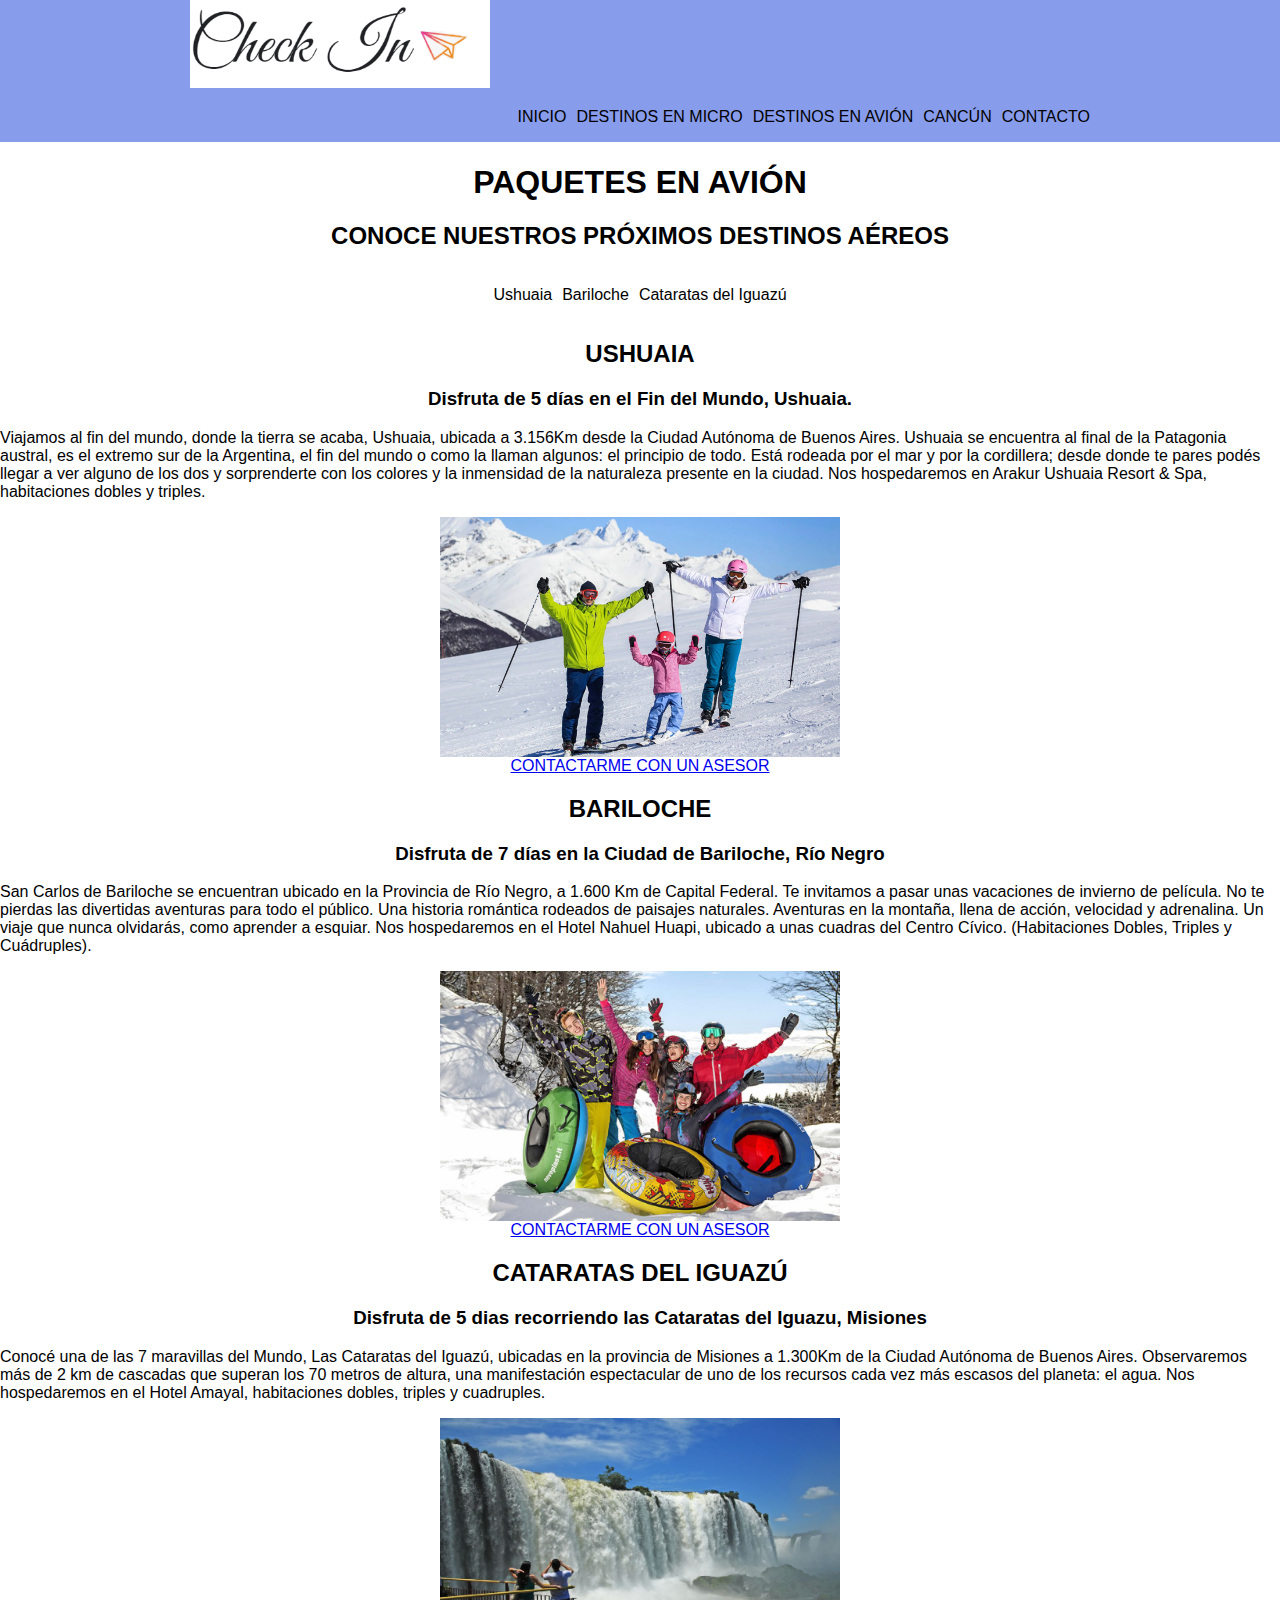
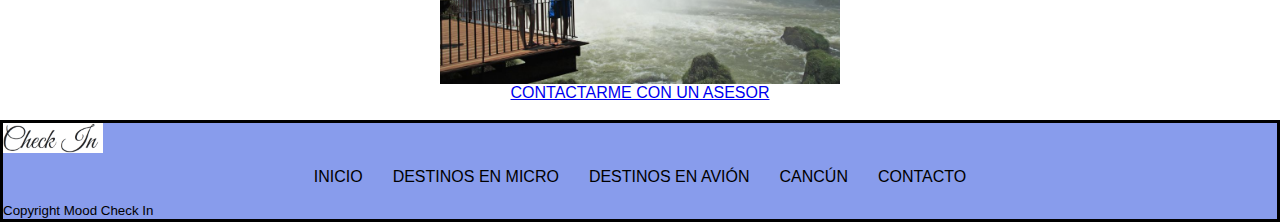
==== pages/aereos.html @ a002fe68 "nueva entrega con scss" ====
<!DOCTYPE html>
<html lang="es">

<head>

	<meta charset="utf-8">
	<meta name="viewport" content="widht=device-widht, initial-scale=1.0">
	<meta name="keywords"content="viajes, avion, micro, paquetes, cancun">
	<meta name="description" content="venta de paquetes para viajes en argentina y cancun">
	<title>MoodCheckIn</title>
				<link rel="stylesheet" href="../estilos/estilos.css">
</head>

<body>
	<nav class="menu_superior">
		<div class="contenedormenu_superior">
			<div class="logo"><img src="../imagenes/logo_avion.png" title="logocheckin" alt="logochekin" width="300px"></div>
			<div class="menu">
				<ul>
					<li><a href="../index.html">INICIO</a></li>
					<li><a href="micros.html">DESTINOS EN MICRO</a></li>
					<li><a href="#">DESTINOS EN AVIÓN</a></li>
					<li><a href="cancun.html">CANCÚN</a></li>
					<li><a href="contacto.html">CONTACTO</a></li>
				</ul>
			</div>
		</div>

	</nav>
	<section>
		<h1>PAQUETES EN AVIÓN</h1>
		<h2>CONOCE NUESTROS PRÓXIMOS DESTINOS AÉREOS</h2>
		<div class="menu2">
			<ul>
				<li><a href="#ushuaia">Ushuaia</a></li>
				<li><a href="#bariloche">Bariloche</a></li>
				<li><a href="#cataratas">Cataratas del Iguazú</a></li>

		</div>
		</ul>
		<div>
			<h2>USHUAIA</h2>
			<h3>Disfruta de 5 días en el Fin del Mundo, Ushuaia.</h3>
			<p>Viajamos al fin del mundo, donde la tierra se acaba,
				Ushuaia, ubicada a 3.156Km desde la Ciudad Autónoma de Buenos Aires.
				Ushuaia se encuentra al final de la Patagonia austral, es el extremo sur de la Argentina, el fin del
				mundo o
				como la llaman algunos: el principio de todo. Está rodeada por el mar y por la cordillera; desde donde
				te
				pares podés llegar a ver alguno de los dos y sorprenderte con los colores y la inmensidad de la
				naturaleza
				presente en la ciudad.
				Nos hospedaremos en Arakur Ushuaia Resort & Spa, habitaciones dobles y triples.
			</p>

			<div class="center"><img src="../imagenes/ushuaia.jpg" alt="ushuaia" title="ushuaia" width="400">
			</div>
			<div class="center"><a href="contacto.html">CONTACTARME CON UN ASESOR</a></div>

		</div>
		<div>
			<h2>BARILOCHE</h2>
			<h3>Disfruta de 7 días en la Ciudad de Bariloche, Río Negro</h3>
			<p>San Carlos de Bariloche se encuentran ubicado en la Provincia de
				Río Negro, a 1.600 Km de Capital Federal.
				Te invitamos a pasar unas vacaciones de invierno de película. No te pierdas las divertidas aventuras
				para
				todo el público.
				Una historia romántica rodeados de paisajes naturales. Aventuras en la montaña, llena de acción,
				velocidad y
				adrenalina. Un viaje que nunca olvidarás, como aprender a esquiar.
				Nos hospedaremos en el Hotel Nahuel Huapi, ubicado a unas cuadras del Centro Cívico. (Habitaciones
				Dobles,
				Triples y Cuádruples).</p>
			<div class="center"><img src="../imagenes/bariloche.jpg" alt="bariloche" title="bariloche" width="400">
			</div>
			<div class="center"><a href="contacto.html">CONTACTARME CON UN ASESOR</a><br></div>

		</div>
		<div>
			<h2>CATARATAS DEL IGUAZÚ</h2>
			<h3> Disfruta de 5 dias recorriendo las Cataratas del Iguazu, Misiones
			</h3>
			<p>Conocé una de las 7 maravillas del Mundo, Las Cataratas del Iguazú,
				ubicadas en la provincia de Misiones a
				1.300Km de la Ciudad Autónoma de Buenos Aires.
				Observaremos más de 2 km de cascadas que superan los 70 metros de altura, una manifestación espectacular
				de
				uno de los recursos cada vez más escasos del planeta: el agua.
				Nos hospedaremos en el Hotel Amayal, habitaciones dobles, triples y cuadruples.</p>
			<div class="center"><img src="../imagenes/cataratas.jpg" alt="cataratas" title="cataratas" width="400">
			</div>
			<div class="center"><a href="contacto.html">CONTACTARME CON UN ASESOR</a></div><br>
		</div>
	</section>
	<footer class="footer">
		<div class="logo_footer"><img src="../imagenes/logo.png" alt="Logo Check In" title="Logo Check In" width="100">
		</div>
		<ul class="menu_inferior">
			<li class="barra"><a href="../index.html">INICIO</a></li>
			<li class="barra"><a href="micros.html">DESTINOS EN MICRO</a></li>
			<li class="barra"><a href="#">DESTINOS EN AVIÓN</a></li>
			<li class="barra"><a href="cancun.html">CANCÚN</a></li>
			<li class="barra"><a href="contacto.html">CONTACTO</a></li>
		</ul>
		<small class="COP">Copyright Mood Check In</small>
	</footer>
</body>

</html>
---- estilos/estilos.css ----
html,
body {
  margin: 0;
  padding: 0;
  font-family: arial;
}

ul {
  list-style: none;
  padding: 0;
}

* {
  box-sizing: border-box;
}

h1 {
  display: flex;
  justify-content: center;
}

h2 {
  display: flex;
  justify-content: center;
}

h3 {
  display: flex;
  justify-content: center;
}

p {
  display: flex;
  justify-content: center;
}

.menu_superior {
  background-color: rgb(136, 156, 236);
}

.contenedormenu_superior {
  width: 900px;
  margin: auto;
  display: flex img;
  display-width: 400%;
}
.contenedormenu_superior .logo {
  width: 300px;
}

.center {
  display: flex;
  justify-content: center;
}

.menu {
  flex: 1;
  display: flex;
  align-items: center;
  justify-content: flex-end;
}
.menu ul {
  display: flex;
  column-gap: 10px;
}
.menu a {
  color: black;
  text-decoration: none;
}

.menu2 {
  flex: 1;
  display: flex;
  align-items: center;
  justify-content: center;
}
.menu2 ul {
  display: flex;
  column-gap: 10px;
}
.menu2 a {
  color: black;
  text-decoration: none;
}

.grid {
  width: 900px;
  margin: auto;
  margin-top: 100px;
  display: grid;
  grid-template-columns: 1 fr;
  grid-template-rows: 200px 200px 200px;
  grid-template-areas: "micros" "aereos" "cancun";
}
.grid > div {
  display: flex;
  align-items: stretch;
  justify-content: center;
}
.grid a {
  color: royalblue;
  font-size: 30px;
  text-decoration: none;
  text-transform: uppercase;
  width: 100%;
  display: flex;
  justify-content: center;
  align-items: center;
  background-repeat: no-repeat;
  background-size: cover;
  background-position: center;
  transition: all 0.4s ease-in-out;
}
.grid a:hover {
  opacity: 0.5;
}

.grid1 {
  grid-area: micros;
}
.grid1 a {
  background-image: url(../imagenes/micro.argentina.png);
}

.grid2 {
  grid-area: aereos;
}
.grid2 a {
  background-image: url(../imagenes/avion.argentina.png);
}

.grid3 {
  grid-area: cancun;
}
.grid3 a {
  background-image: url(../imagenes/avion.cancun.png);
}

.logo_footer {
  display: flex;
  align-items: center;
}

.footer {
  border-style: solid;
  color: black;
  background-color: rgb(136, 156, 236);
}

.barra {
  padding: 15px;
}
.barra a {
  color: black;
  text-decoration: none;
}
.barra:hover {
  color: rgb(240, 237, 237);
}

.menu_inferior {
  display: flex;
  justify-content: center;
  list-style-type: none;
  margin: 0;
  padding: 0;
}

.menu2 a {
  text-decoration: none;
  color: black;
  list-style: none;
}

.fondo {
  background-color: beige;
}

/*# sourceMappingURL=estilos.css.map */
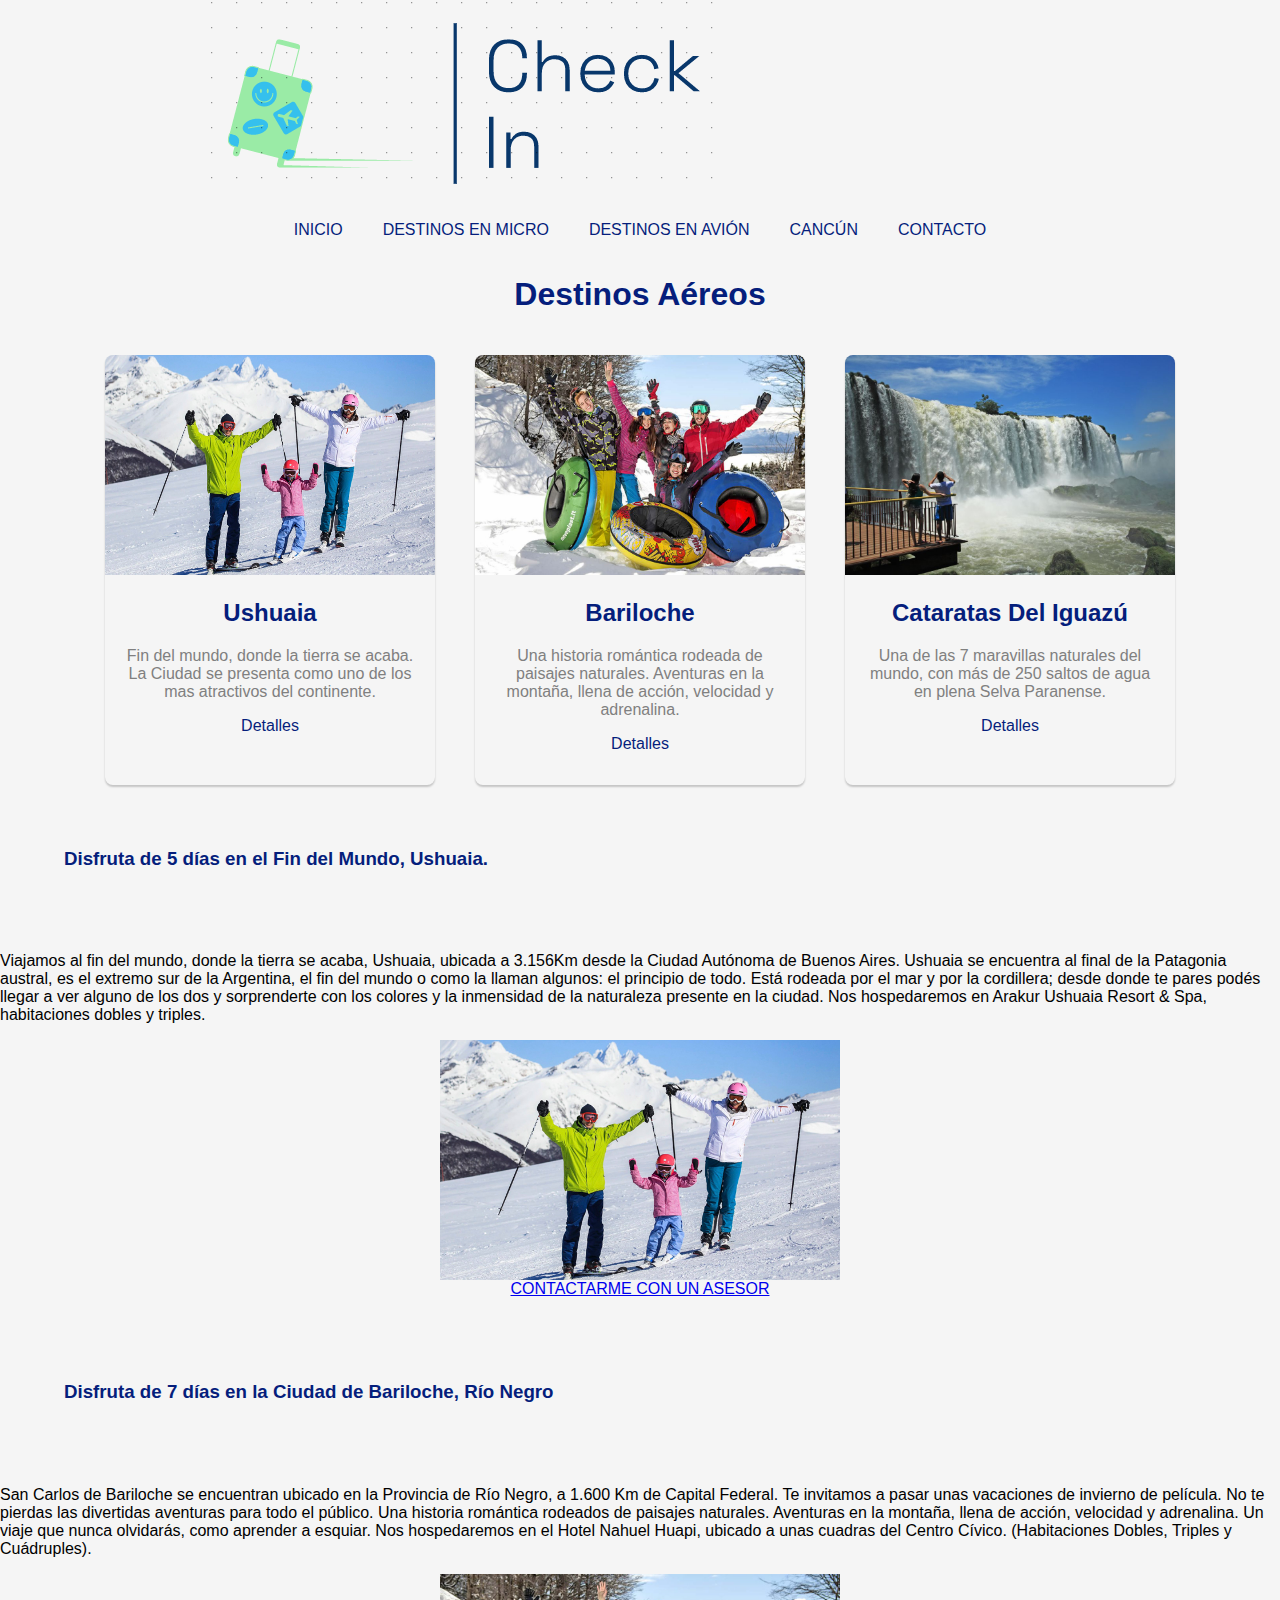
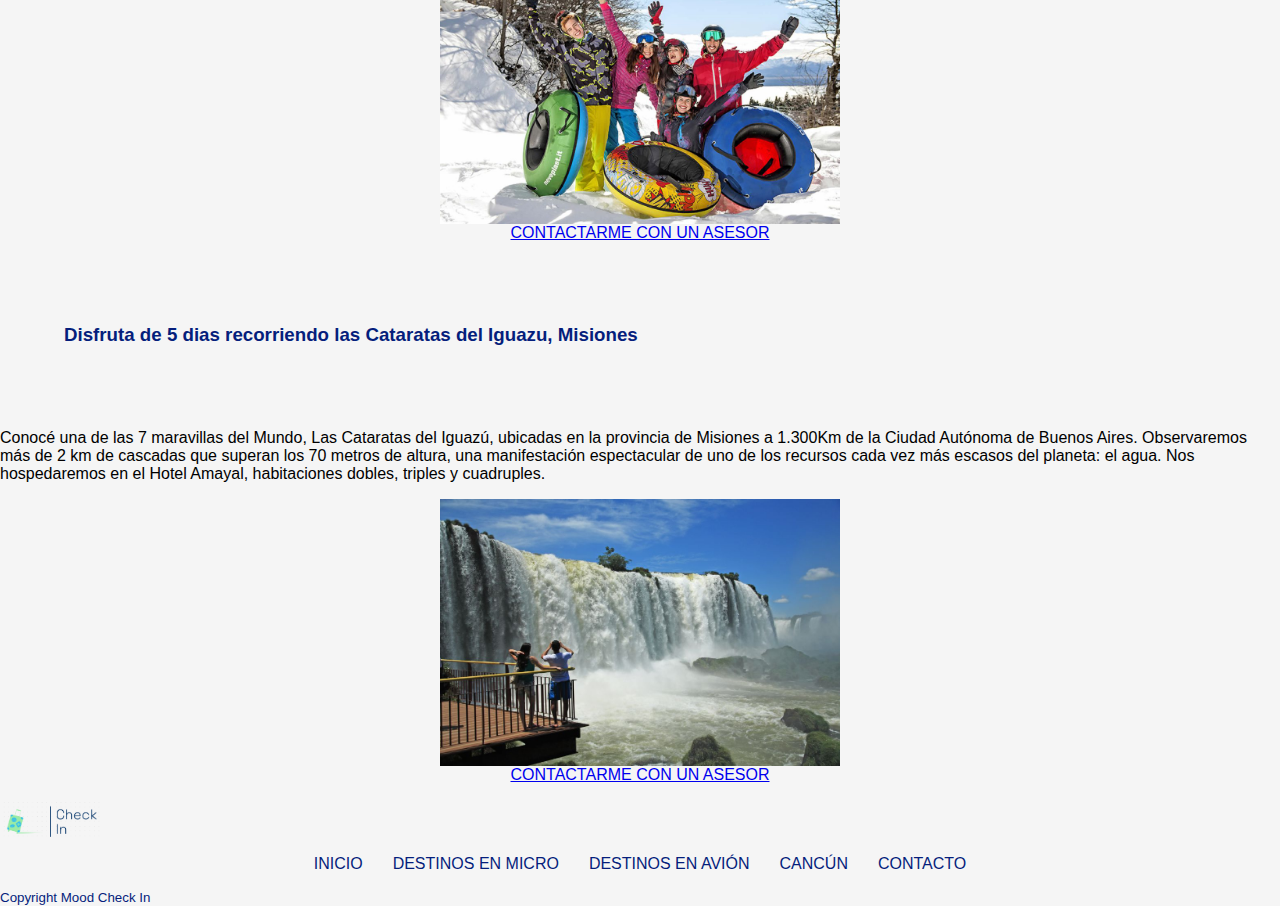
==== commit 653e9e0f: "Se crea tarjetas con los destinos y links para navegar en la pagina" ====
--- a/pages/aereos.html
+++ b/pages/aereos.html
@@ -9,12 +9,14 @@
 	<meta name="description" content="venta de paquetes para viajes en argentina y cancun">
 	<title>MoodCheckIn</title>
 				<link rel="stylesheet" href="../estilos/estilos.css">
+				<link href="https://cdn.jsdelivr.net/npm/bootstrap@5.2.1/dist/css/bootstrap.min.css" rel="stylesheet"
+				integrity="sha384-iYQeCzEYFbKjA/T2uDLTpkwGzCiq6soy8tYaI1GyVh/UjpbCx/TYkiZhlZB6+fzT" crossorigin="anonymous">
 </head>
 
 <body>
 	<nav class="menu_superior">
 		<div class="contenedormenu_superior">
-			<div class="logo"><img src="../imagenes/logo_avion.png" title="logocheckin" alt="logochekin" width="300px"></div>
+			<div class="logo"><img src="../imagenes/logocheckin.png" title="logocheckin" alt="logochekin"></div>
 			<div class="menu">
 				<ul>
 					<li><a href="../index.html">INICIO</a></li>
@@ -28,18 +30,39 @@
 
 	</nav>
 	<section>
-		<h1>PAQUETES EN AVIÓN</h1>
-		<h2>CONOCE NUESTROS PRÓXIMOS DESTINOS AÉREOS</h2>
-		<div class="menu2">
-			<ul>
-				<li><a href="#ushuaia">Ushuaia</a></li>
-				<li><a href="#bariloche">Bariloche</a></li>
-				<li><a href="#cataratas">Cataratas del Iguazú</a></li>
+		<h1>Destinos Aéreos</h1>
+		<div class="containercard">
+			<div class="card">
+				<img src="../imagenes/ushuaia.jpg">
+				<h2>Ushuaia</h2>
+				<p>Fin del mundo, donde la tierra se acaba. La Ciudad se presenta como uno de los mas atractivos del continente.
+				</p>
 
+				<a href="#detalle-ushuaia">Detalles</a>
+			</div>
+			<div class="card">
+				<img src="../imagenes/bariloche.jpg">
+				<h2>Bariloche</h2>
+				<p>Una historia romántica rodeada de paisajes naturales. Aventuras en la montaña, llena de acción, velocidad y adrenalina.
+				</p>
+
+				<a href="#detalle-bariloche">Detalles</a>
+			</div>
+			<div class="card">
+				<img src="../imagenes/cataratas.jpg">
+				<h2>Cataratas Del Iguazú</h2>
+				<p>Una de las 7 maravillas naturales del mundo, con más de 250 saltos de agua en plena Selva Paranense.
+				</p>
+
+				<a href="#detalle-cataratas">Detalles</a>
+			</div>
 		</div>
-		</ul>
+
+	</section>
+	<section>
+
+		<a name="detalle-ushuaia"></a>
 		<div>
-			<h2>USHUAIA</h2>
 			<h3>Disfruta de 5 días en el Fin del Mundo, Ushuaia.</h3>
 			<p>Viajamos al fin del mundo, donde la tierra se acaba,
 				Ushuaia, ubicada a 3.156Km desde la Ciudad Autónoma de Buenos Aires.
@@ -59,7 +82,7 @@
 
 		</div>
 		<div>
-			<h2>BARILOCHE</h2>
+			<a name="detalle-bariloche"></a>
 			<h3>Disfruta de 7 días en la Ciudad de Bariloche, Río Negro</h3>
 			<p>San Carlos de Bariloche se encuentran ubicado en la Provincia de
 				Río Negro, a 1.600 Km de Capital Federal.
@@ -78,7 +101,7 @@
 
 		</div>
 		<div>
-			<h2>CATARATAS DEL IGUAZÚ</h2>
+			<a name="detalle-cataratas"></a>
 			<h3> Disfruta de 5 dias recorriendo las Cataratas del Iguazu, Misiones
 			</h3>
 			<p>Conocé una de las 7 maravillas del Mundo, Las Cataratas del Iguazú,
@@ -94,7 +117,7 @@
 		</div>
 	</section>
 	<footer class="footer">
-		<div class="logo_footer"><img src="../imagenes/logo.png" alt="Logo Check In" title="Logo Check In" width="100">
+		<div class="logo_footer"><img src="../imagenes/logocheckin.png" alt="Logo Check In" title="Logo Check In" width="100">
 		</div>
 		<ul class="menu_inferior">
 			<li class="barra"><a href="../index.html">INICIO</a></li>
@@ -105,6 +128,10 @@
 		</ul>
 		<small class="COP">Copyright Mood Check In</small>
 	</footer>
+		<!-- JavaScript Bundle with Popper -->
+		<script src="https://cdn.jsdelivr.net/npm/bootstrap@5.2.1/dist/js/bootstrap.bundle.min.js"
+		integrity="sha384-u1OknCvxWvY5kfmNBILK2hRnQC3Pr17a+RTT6rIHI7NnikvbZlHgTPOOmMi466C8"
+		crossorigin="anonymous"></script>
 </body>
 
 </html>--- a/estilos/estilos.css
+++ b/estilos/estilos.css
@@ -3,85 +3,72 @@
   margin: 0;
   padding: 0;
   font-family: arial;
-}
+  background-color: #F5F5F5; }
 
 ul {
   list-style: none;
-  padding: 0;
-}
+  padding: 0; }
 
 * {
-  box-sizing: border-box;
-}
+  box-sizing: border-box; }
 
 h1 {
   display: flex;
   justify-content: center;
-}
+  color: #051E7C; }
 
 h2 {
   display: flex;
   justify-content: center;
-}
+  color: #051E7C; }
 
 h3 {
   display: flex;
-  justify-content: center;
-}
+  padding: 5%;
+  color: #051E7C; }
 
 p {
   display: flex;
-  justify-content: center;
-}
+  justify-content: center; }
 
 .menu_superior {
-  background-color: rgb(136, 156, 236);
-}
+  background-color: #F5F5F5; }
 
 .contenedormenu_superior {
   width: 900px;
   margin: auto;
   display: flex img;
-  display-width: 400%;
-}
-.contenedormenu_superior .logo {
-  width: 300px;
-}
+    display-width: 400%; }
+  .contenedormenu_superior .logo {
+    width: 300px; }
 
 .center {
   display: flex;
   justify-content: center;
-}
+  text-decoration: none; }
 
 .menu {
   flex: 1;
   display: flex;
-  align-items: center;
-  justify-content: flex-end;
-}
-.menu ul {
-  display: flex;
-  column-gap: 10px;
-}
-.menu a {
-  color: black;
-  text-decoration: none;
-}
+  justify-content: center; }
+  .menu ul {
+    display: flex;
+    column-gap: 40px; }
+  .menu a {
+    color: #051E7C;
+    text-decoration: none; }
 
 .menu2 {
   flex: 1;
   display: flex;
   align-items: center;
-  justify-content: center;
-}
-.menu2 ul {
-  display: flex;
-  column-gap: 10px;
-}
-.menu2 a {
-  color: black;
-  text-decoration: none;
-}
+  justify-content: center; }
+  .menu2 ul {
+    display: flex;
+    column-gap: 10px; }
+  .menu2 a {
+    color: #051E7C;
+    text-decoration: none; }
 
 .grid {
   width: 900px;
@@ -90,90 +77,120 @@
   display: grid;
   grid-template-columns: 1 fr;
   grid-template-rows: 200px 200px 200px;
-  grid-template-areas: "micros" "aereos" "cancun";
-}
-.grid > div {
-  display: flex;
-  align-items: stretch;
-  justify-content: center;
-}
-.grid a {
-  color: royalblue;
-  font-size: 30px;
-  text-decoration: none;
-  text-transform: uppercase;
-  width: 100%;
-  display: flex;
-  justify-content: center;
-  align-items: center;
-  background-repeat: no-repeat;
-  background-size: cover;
-  background-position: center;
-  transition: all 0.4s ease-in-out;
-}
-.grid a:hover {
-  opacity: 0.5;
-}
+  grid-template-areas: 'micros'+ 'aereos'+ 'cancun'; }
+  .grid > div {
+    display: flex;
+    align-items: stretch;
+    justify-content: center; }
+  .grid a {
+    color: #080361;
+    font-size: 30px;
+    text-decoration: none;
+    text-transform: uppercase;
+    width: 100%;
+    display: flex;
+    justify-content: center;
+    align-items: center;
+    background-repeat: no-repeat;
+    background-size: cover;
+    background-position: center;
+    transition: all 0.4s ease-in-out; }
+    .grid a:hover {
+      opacity: 0.5; }
 
 .grid1 {
-  grid-area: micros;
-}
-.grid1 a {
-  background-image: url(../imagenes/micro.argentina.png);
-}
+  grid-area: micros; }
+  .grid1 a {
+    background-image: url(../imagenes/micro.argentina.png); }
 
 .grid2 {
-  grid-area: aereos;
-}
-.grid2 a {
-  background-image: url(../imagenes/avion.argentina.png);
-}
+  grid-area: aereos; }
+  .grid2 a {
+    background-image: url(../imagenes/avion.argentina.png); }
 
 .grid3 {
-  grid-area: cancun;
-}
-.grid3 a {
-  background-image: url(../imagenes/avion.cancun.png);
-}
+  grid-area: cancun; }
+  .grid3 a {
+    background-image: url(../imagenes/avion.cancun.png); }
 
 .logo_footer {
   display: flex;
-  align-items: center;
-}
+  align-items: center; }
 
 .footer {
-  border-style: solid;
-  color: black;
-  background-color: rgb(136, 156, 236);
-}
+  color: #051E7C;
+  background-color: #f5f5f5; }
 
 .barra {
-  padding: 15px;
-}
-.barra a {
-  color: black;
-  text-decoration: none;
-}
-.barra:hover {
-  color: rgb(240, 237, 237);
-}
+  padding: 15px; }
+  .barra a {
+    color: #051E7C;
+    text-decoration: none; }
+  .barra:hover {
+    color: #f0eded; }
 
 .menu_inferior {
   display: flex;
   justify-content: center;
   list-style-type: none;
   margin: 0;
-  padding: 0;
-}
+  padding: 0; }
 
 .menu2 a {
   text-decoration: none;
-  color: black;
-  list-style: none;
-}
+  color: #051E7C;
+  list-style: none; }
 
 .fondo {
-  background-color: beige;
-}
+  background-color: #F5F5F5; }
 
-/*# sourceMappingURL=estilos.css.map */
+.containercard {
+  width: 100%;
+  max-width: 1200px;
+  height: 430px;
+  display: flex;
+  flex-wrap: wrap;
+  justify-content: center;
+  margin: auto; }
+  .containercard .card {
+    width: 330px;
+    height: 430px;
+    border-radius: 8px;
+    box-shadow: 0 2px 2px rgba(0, 0, 0, 0.2);
+    overflow: hidden;
+    margin: 20px;
+    text-align: center;
+    transition: all 0.25s; }
+    .containercard .card:hover {
+      transform: translateY(-15px);
+      box-shadow: 0 12px 16px rgba(0, 0, 0, 0.2); }
+    .containercard .card img {
+      width: 330px;
+      height: 220px; }
+    .containercard .card h2 {
+      font-weight: 600; }
+    .containercard .card p {
+      padding: 0 1rem;
+      font-size: 16px;
+      font-weight: 300;
+      color: gray; }
+    .containercard .card a {
+      font-weight: 500;
+      text-decoration: none;
+      color: #051E7C; }
+
+.contenedor-cancun {
+  display: flex;
+  align-items: center;
+  justify-content: center;
+  column-gap: 20px;
+  margin-top: 20px;
+  padding: 15px;
+  flex-wrap: nowrap; }
+  .contenedor-cancun img {
+    width: 400px; }
+
+.dropdown {
+  padding: 15px; }
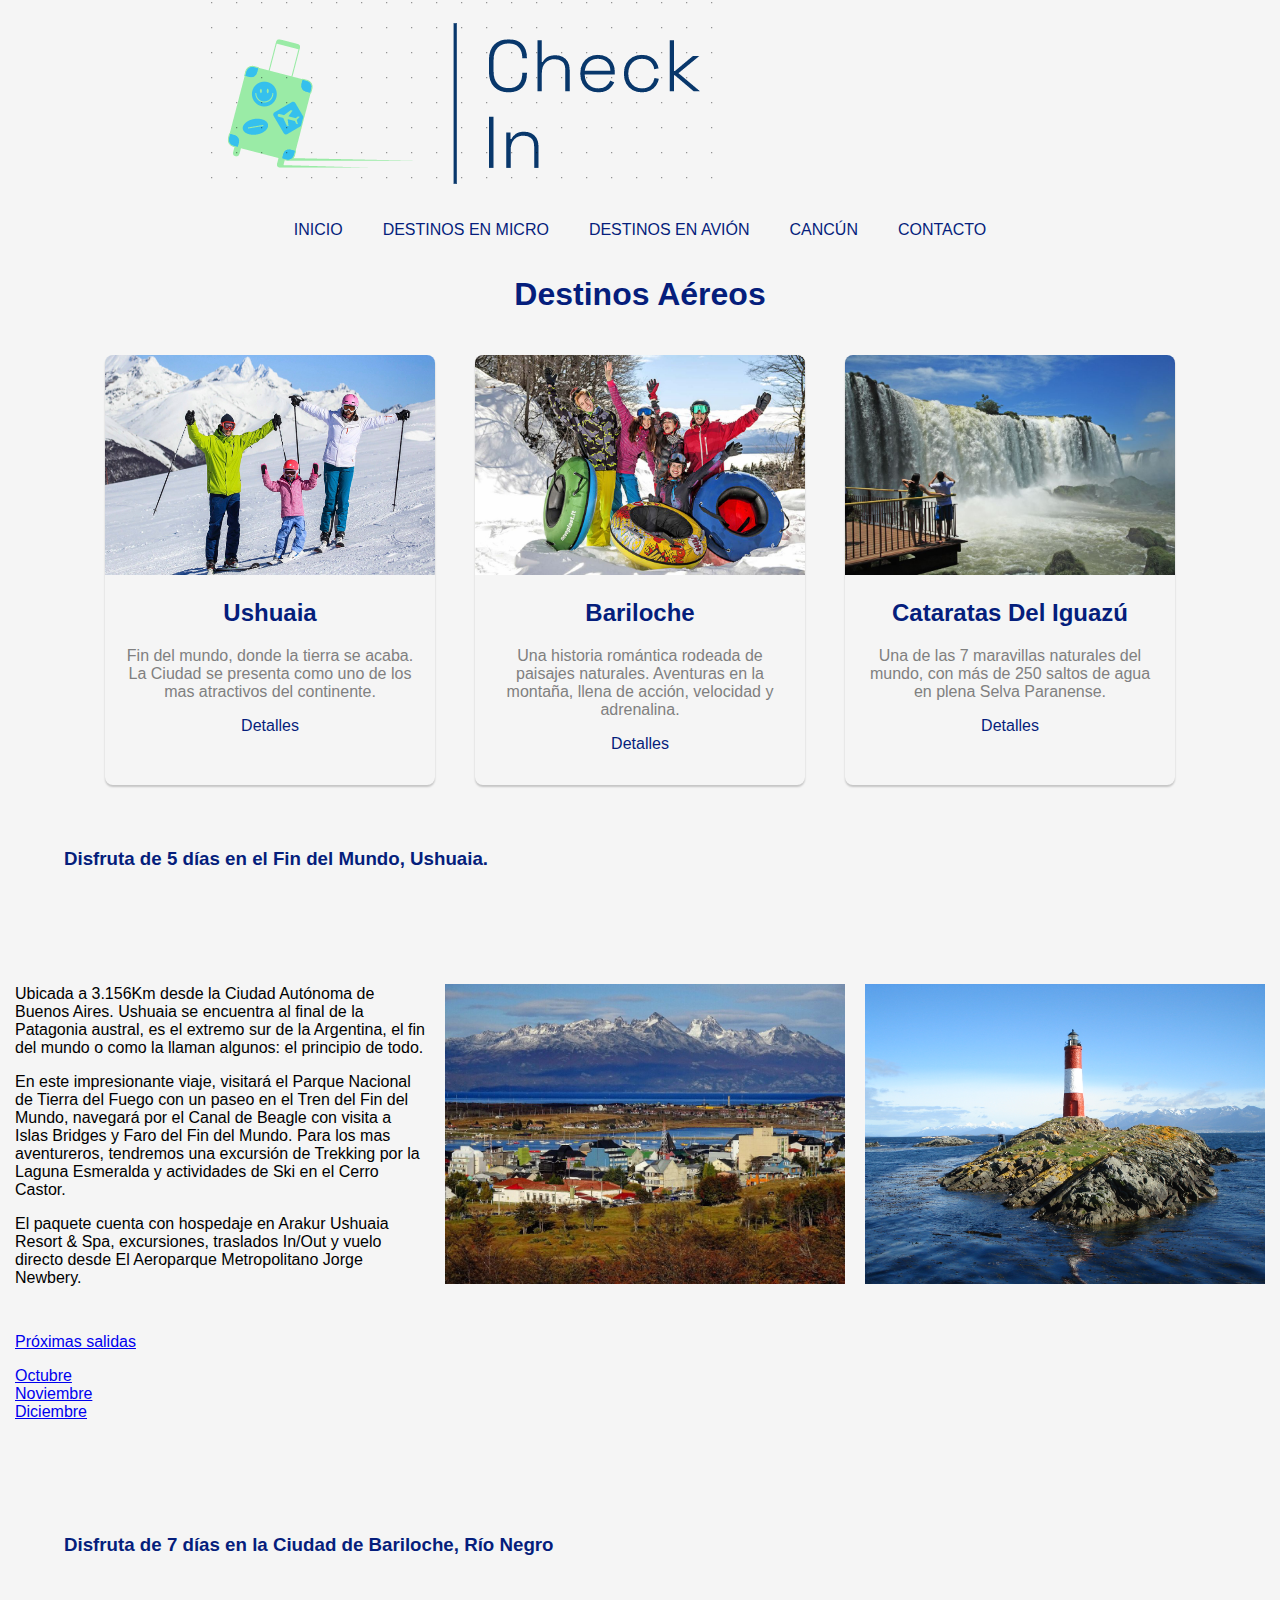
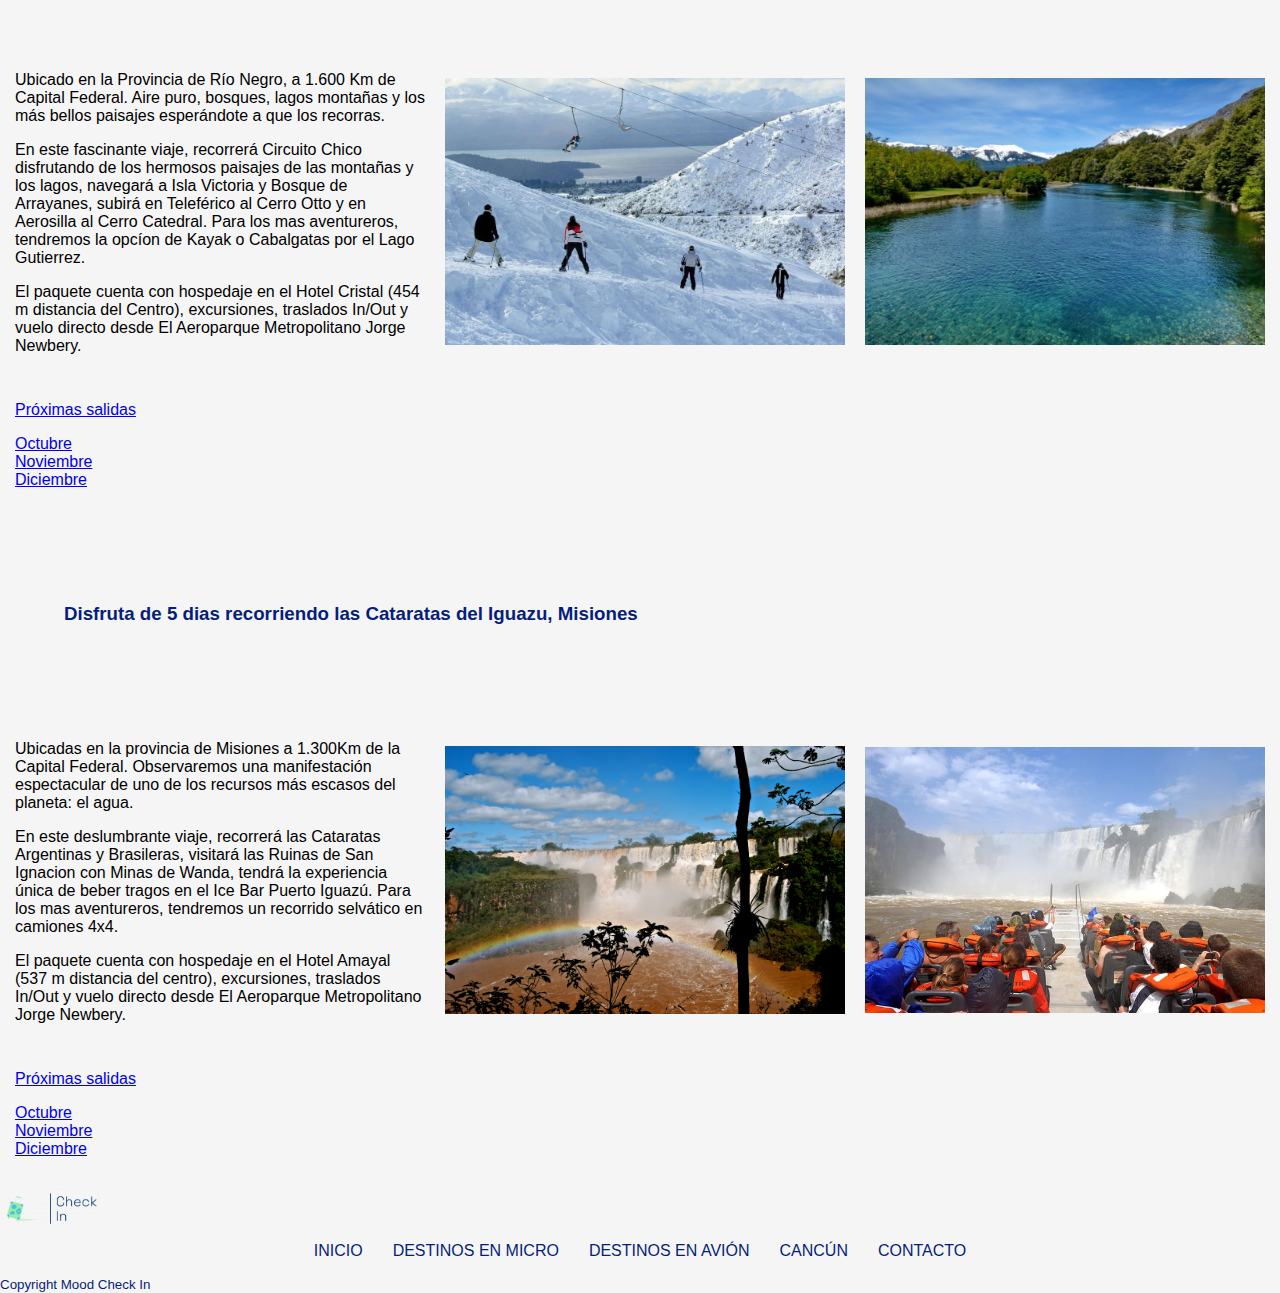
==== commit 7f620a9b: "Se agrega contenido y diseño a la seccion" ====
--- a/pages/aereos.html
+++ b/pages/aereos.html
@@ -5,12 +5,12 @@
 
 	<meta charset="utf-8">
 	<meta name="viewport" content="widht=device-widht, initial-scale=1.0">
-	<meta name="keywords"content="viajes, avion, micro, paquetes, cancun">
+	<meta name="keywords" content="viajes, avion, micro, paquetes, cancun">
 	<meta name="description" content="venta de paquetes para viajes en argentina y cancun">
 	<title>MoodCheckIn</title>
-				<link rel="stylesheet" href="../estilos/estilos.css">
-				<link href="https://cdn.jsdelivr.net/npm/bootstrap@5.2.1/dist/css/bootstrap.min.css" rel="stylesheet"
-				integrity="sha384-iYQeCzEYFbKjA/T2uDLTpkwGzCiq6soy8tYaI1GyVh/UjpbCx/TYkiZhlZB6+fzT" crossorigin="anonymous">
+	<link rel="stylesheet" href="../estilos/estilos.css">
+	<link href="https://cdn.jsdelivr.net/npm/bootstrap@5.2.1/dist/css/bootstrap.min.css" rel="stylesheet"
+		integrity="sha384-iYQeCzEYFbKjA/T2uDLTpkwGzCiq6soy8tYaI1GyVh/UjpbCx/TYkiZhlZB6+fzT" crossorigin="anonymous">
 </head>
 
 <body>
@@ -35,7 +35,8 @@
 			<div class="card">
 				<img src="../imagenes/ushuaia.jpg">
 				<h2>Ushuaia</h2>
-				<p>Fin del mundo, donde la tierra se acaba. La Ciudad se presenta como uno de los mas atractivos del continente.
+				<p>Fin del mundo, donde la tierra se acaba. La Ciudad se presenta como uno de los mas atractivos del
+					continente.
 				</p>
 
 				<a href="#detalle-ushuaia">Detalles</a>
@@ -43,7 +44,8 @@
 			<div class="card">
 				<img src="../imagenes/bariloche.jpg">
 				<h2>Bariloche</h2>
-				<p>Una historia romántica rodeada de paisajes naturales. Aventuras en la montaña, llena de acción, velocidad y adrenalina.
+				<p>Una historia romántica rodeada de paisajes naturales. Aventuras en la montaña, llena de acción,
+					velocidad y adrenalina.
 				</p>
 
 				<a href="#detalle-bariloche">Detalles</a>
@@ -64,60 +66,124 @@
 		<a name="detalle-ushuaia"></a>
 		<div>
 			<h3>Disfruta de 5 días en el Fin del Mundo, Ushuaia.</h3>
-			<p>Viajamos al fin del mundo, donde la tierra se acaba,
-				Ushuaia, ubicada a 3.156Km desde la Ciudad Autónoma de Buenos Aires.
-				Ushuaia se encuentra al final de la Patagonia austral, es el extremo sur de la Argentina, el fin del
-				mundo o
-				como la llaman algunos: el principio de todo. Está rodeada por el mar y por la cordillera; desde donde
-				te
-				pares podés llegar a ver alguno de los dos y sorprenderte con los colores y la inmensidad de la
-				naturaleza
-				presente en la ciudad.
-				Nos hospedaremos en Arakur Ushuaia Resort & Spa, habitaciones dobles y triples.
-			</p>
-
-			<div class="center"><img src="../imagenes/ushuaia.jpg" alt="ushuaia" title="ushuaia" width="400">
-			</div>
-			<div class="center"><a href="contacto.html">CONTACTARME CON UN ASESOR</a></div>
-
-		</div>
-		<div>
-			<a name="detalle-bariloche"></a>
-			<h3>Disfruta de 7 días en la Ciudad de Bariloche, Río Negro</h3>
-			<p>San Carlos de Bariloche se encuentran ubicado en la Provincia de
-				Río Negro, a 1.600 Km de Capital Federal.
-				Te invitamos a pasar unas vacaciones de invierno de película. No te pierdas las divertidas aventuras
-				para
-				todo el público.
-				Una historia romántica rodeados de paisajes naturales. Aventuras en la montaña, llena de acción,
-				velocidad y
-				adrenalina. Un viaje que nunca olvidarás, como aprender a esquiar.
-				Nos hospedaremos en el Hotel Nahuel Huapi, ubicado a unas cuadras del Centro Cívico. (Habitaciones
-				Dobles,
-				Triples y Cuádruples).</p>
-			<div class="center"><img src="../imagenes/bariloche.jpg" alt="bariloche" title="bariloche" width="400">
-			</div>
-			<div class="center"><a href="contacto.html">CONTACTARME CON UN ASESOR</a><br></div>
-
-		</div>
-		<div>
-			<a name="detalle-cataratas"></a>
-			<h3> Disfruta de 5 dias recorriendo las Cataratas del Iguazu, Misiones
-			</h3>
-			<p>Conocé una de las 7 maravillas del Mundo, Las Cataratas del Iguazú,
-				ubicadas en la provincia de Misiones a
-				1.300Km de la Ciudad Autónoma de Buenos Aires.
-				Observaremos más de 2 km de cascadas que superan los 70 metros de altura, una manifestación espectacular
-				de
-				uno de los recursos cada vez más escasos del planeta: el agua.
-				Nos hospedaremos en el Hotel Amayal, habitaciones dobles, triples y cuadruples.</p>
-			<div class="center"><img src="../imagenes/cataratas.jpg" alt="cataratas" title="cataratas" width="400">
-			</div>
-			<div class="center"><a href="contacto.html">CONTACTARME CON UN ASESOR</a></div><br>
-		</div>
+			<div class="contenedor-aereos">
+				<div class="texto-aereos">
+					<p>Ubicada a 3.156Km desde la Ciudad Autónoma de Buenos Aires. Ushuaia se encuentra al final de la
+						Patagonia austral, es el extremo sur de la Argentina, el fin del mundo o como la llaman algunos:
+						el principio de todo.
+					</p>
+					<p>En este impresionante viaje, visitará el Parque Nacional de Tierra del Fuego con un paseo en el
+						Tren del Fin del Mundo, navegará por el Canal de Beagle con visita a Islas Bridges y Faro del
+						Fin del Mundo. Para los mas aventureros, tendremos una excursión de Trekking por la Laguna
+						Esmeralda y actividades de Ski en el Cerro Castor.
+					</p>
+					<p>
+						El paquete cuenta con hospedaje en Arakur Ushuaia Resort & Spa, excursiones, traslados In/Out y
+						vuelo directo desde El Aeroparque Metropolitano Jorge Newbery.
+					</p>
+
+				</div>
+
+				<div class="img">
+					<img src="../imagenes/ciudadaustral.jpg" alt="Ciudad de Ushuaia" title="Ciudad de Ushuaia">
+				</div>
+				<div class="img">
+					<img src="../imagenes/farofindelmundo.jpg" alt="Faro del Fin del Mundo"
+						title="Faro del Fin del Mundo">
+				</div>
+			</div>
+			<div class="dropdown">
+				<a class="btn btn-secondary dropdown-toggle" href="contacto.html" role="button"
+					data-bs-toggle="dropdown" aria-expanded="false">
+					Próximas salidas
+				</a>
+
+				<ul class="proximas-salidas">
+					<li><a class="dropdown-item" href="contacto.html">Octubre</a></li>
+					<li><a class="dropdown-item" href="contacto.html">Noviembre</a></li>
+					<li><a class="dropdown-item" href="contacto.html">Diciembre</a></li>
+				</ul>
+			</div>
+		</div>
+
+			<div>
+				<a name="detalle-bariloche"></a>
+				<h3>Disfruta de 7 días en la Ciudad de Bariloche, Río Negro</h3>
+				<div class="contenedor-aereos">
+					<div class="texto-aereos">
+						<p>Ubicado en la Provincia de Río Negro, a 1.600 Km de Capital Federal. Aire puro, bosques, lagos montañas y los más bellos paisajes esperándote a que los recorras.
+						</p>
+						<p>En este fascinante viaje, recorrerá Circuito Chico disfrutando de los hermosos paisajes de las montañas y los lagos, navegará a Isla Victoria y Bosque de Arrayanes, subirá en Teleférico al Cerro Otto y en Aerosilla al Cerro Catedral. Para los mas aventureros, tendremos la opcíon de Kayak o Cabalgatas por el Lago Gutierrez.
+						</p>
+						<p>
+							El paquete cuenta con hospedaje en el Hotel Cristal (454 m distancia del Centro), excursiones, traslados In/Out y
+							vuelo directo desde El Aeroparque Metropolitano Jorge Newbery.
+						</p>
+	
+					</div>
+	
+					<div class="img">
+						<img src="../imagenes/cerrocatedral.jpg" alt="Cerro Catedral" title="Cerro Catedral">
+					</div>
+					<div class="img">
+						<img src="../imagenes/infobariloche.jpg" alt="Bariloche"
+							title="Bariloche">
+					</div>
+				</div>
+				<div class="dropdown">
+					<a class="btn btn-secondary dropdown-toggle" href="contacto.html" role="button"
+						data-bs-toggle="dropdown" aria-expanded="false">
+						Próximas salidas
+					</a>
+	
+					<ul class="proximas-salidas">
+						<li><a class="dropdown-item" href="contacto.html">Octubre</a></li>
+						<li><a class="dropdown-item" href="contacto.html">Noviembre</a></li>
+						<li><a class="dropdown-item" href="contacto.html">Diciembre</a></li>
+					</ul>
+				</div>
+			</div>
+				<a name="detalle-cataratas"></a>
+				<h3> Disfruta de 5 dias recorriendo las Cataratas del Iguazu, Misiones</h3>
+
+				<div class="contenedor-aereos">
+					<div class="texto-aereos">
+						<p>Ubicadas en la provincia de Misiones a 1.300Km de la Capital Federal. Observaremos una manifestación espectacular de uno de los recursos más escasos del planeta: el agua.
+						</p>
+						<p>En este deslumbrante viaje, recorrerá las Cataratas Argentinas y Brasileras, visitará las Ruinas de San Ignacion con Minas de Wanda, tendrá la experiencia única de beber tragos en el Ice Bar Puerto Iguazú. Para los mas aventureros, tendremos un recorrido selvático en camiones 4x4. 
+						</p>
+						<p>
+							El paquete cuenta con hospedaje en el Hotel Amayal (537 m distancia del centro), excursiones, traslados In/Out y
+							vuelo directo desde El Aeroparque Metropolitano Jorge Newbery.
+						</p>
+	
+					</div>
+	
+					<div class="img">
+						<img src="../imagenes/cataratas-del-iguazu.jpg" alt="Cataratas del Iguazú" title="Cataratas del Iguazú">
+					</div>
+					<div class="img">
+						<img src="../imagenes/cataratas1.jpg" alt="Cataratas del Iguazú"
+							title="Cataratas del Iguazú">
+					</div>
+				</div>
+				<div class="dropdown">
+					<a class="btn btn-secondary dropdown-toggle" href="contacto.html" role="button"
+						data-bs-toggle="dropdown" aria-expanded="false">
+						Próximas salidas
+					</a>
+	
+					<ul class="proximas-salidas">
+						<li><a class="dropdown-item" href="contacto.html">Octubre</a></li>
+						<li><a class="dropdown-item" href="contacto.html">Noviembre</a></li>
+						<li><a class="dropdown-item" href="contacto.html">Diciembre</a></li>
+					</ul>
+				</div>
+
 	</section>
 	<footer class="footer">
-		<div class="logo_footer"><img src="../imagenes/logocheckin.png" alt="Logo Check In" title="Logo Check In" width="100">
+		<div class="logo_footer"><img src="../imagenes/logocheckin.png" alt="Logo Check In" title="Logo Check In"
+				width="100">
 		</div>
 		<ul class="menu_inferior">
 			<li class="barra"><a href="../index.html">INICIO</a></li>
@@ -128,8 +194,8 @@
 		</ul>
 		<small class="COP">Copyright Mood Check In</small>
 	</footer>
-		<!-- JavaScript Bundle with Popper -->
-		<script src="https://cdn.jsdelivr.net/npm/bootstrap@5.2.1/dist/js/bootstrap.bundle.min.js"
+	<!-- JavaScript Bundle with Popper -->
+	<script src="https://cdn.jsdelivr.net/npm/bootstrap@5.2.1/dist/js/bootstrap.bundle.min.js"
 		integrity="sha384-u1OknCvxWvY5kfmNBILK2hRnQC3Pr17a+RTT6rIHI7NnikvbZlHgTPOOmMi466C8"
 		crossorigin="anonymous"></script>
 </body>
--- a/estilos/estilos.css
+++ b/estilos/estilos.css
@@ -194,3 +194,17 @@
 
 .dropdown {
   padding: 15px; }
+
+.contenedor-aereos {
+  display: flex;
+  align-items: center;
+  justify-content: center;
+  column-gap: 20px;
+  margin-top: 20px;
+  padding: 15px;
+  flex-wrap: nowrap; }
+  .contenedor-aereos img {
+    width: 400px; }
+
+.dropdown {
+  padding: 15px; }
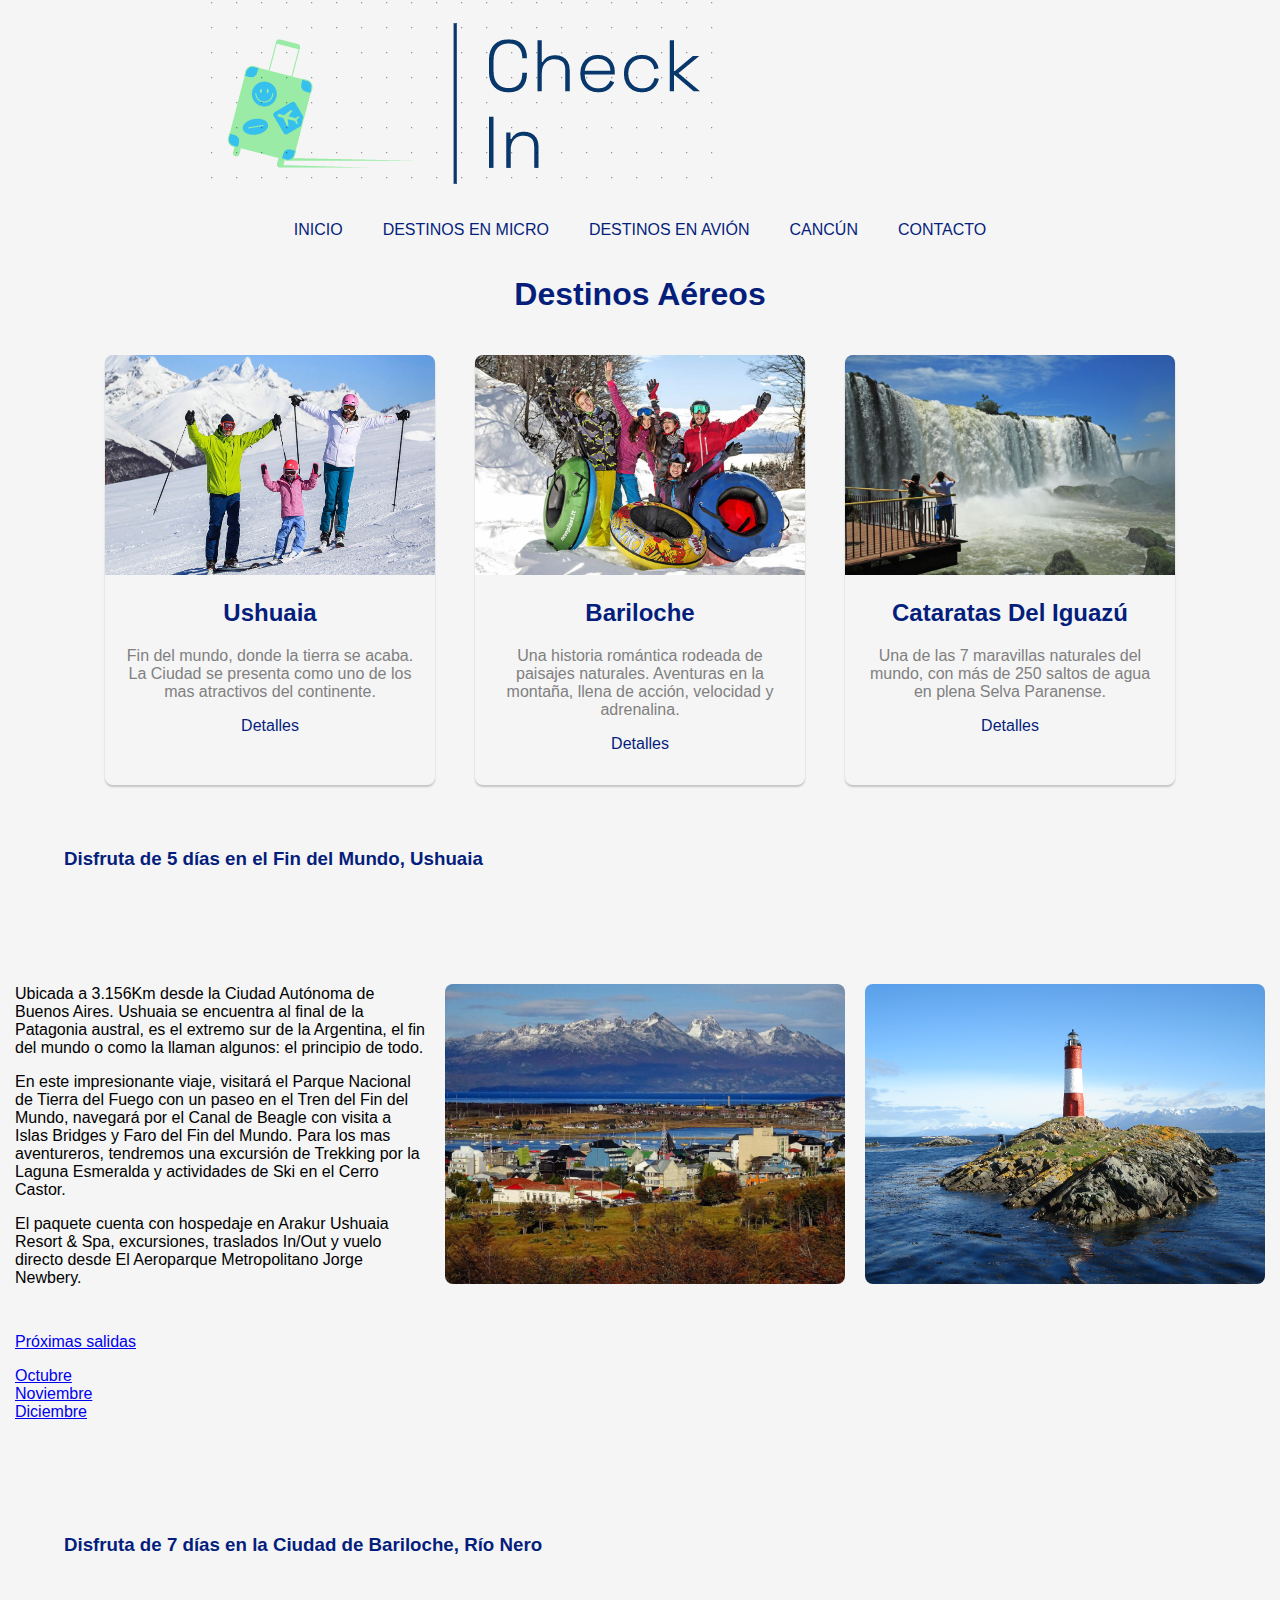
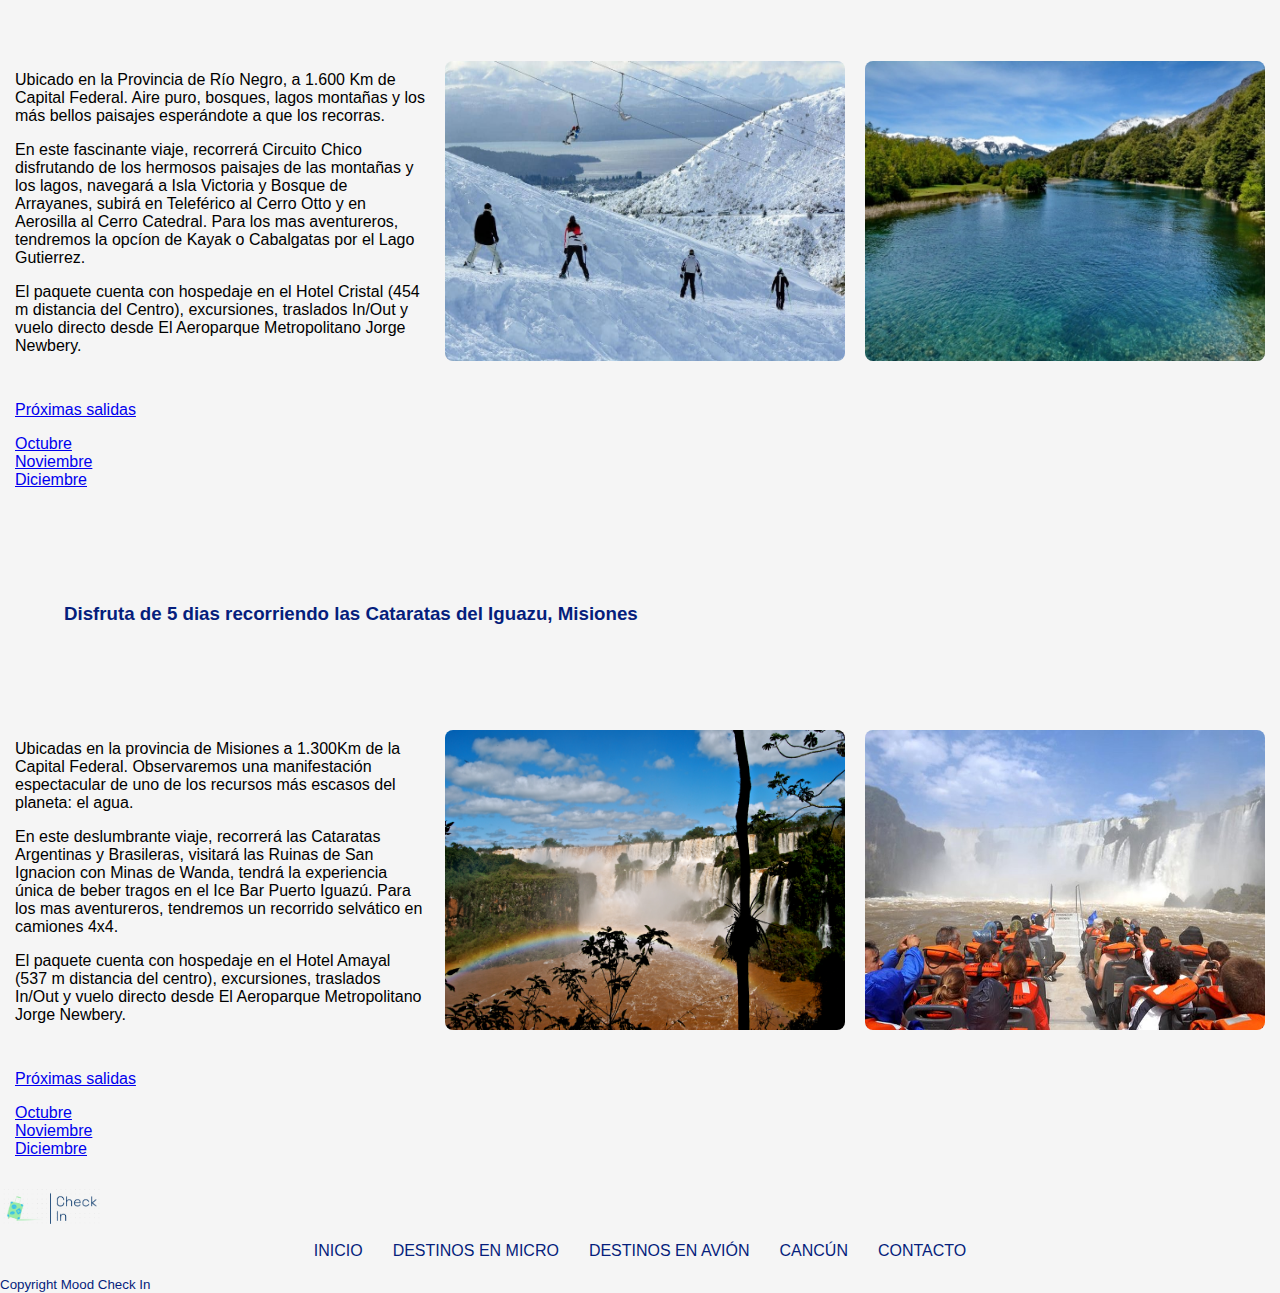
==== commit 54f14567: "se agrega diseño de imagenes a la seccion de micros y aereos" ====
--- a/pages/aereos.html
+++ b/pages/aereos.html
@@ -63,9 +63,10 @@
 	</section>
 	<section>
 
-		<a name="detalle-ushuaia"></a>
+		
 		<div>
-			<h3>Disfruta de 5 días en el Fin del Mundo, Ushuaia.</h3>
+			<a name="detalle-ushuaia"></a>
+			<h3>Disfruta de 5 días en el Fin del Mundo, Ushuaia</h3>
 			<div class="contenedor-aereos">
 				<div class="texto-aereos">
 					<p>Ubicada a 3.156Km desde la Ciudad Autónoma de Buenos Aires. Ushuaia se encuentra al final de la
@@ -106,79 +107,86 @@
 			</div>
 		</div>
 
-			<div>
-				<a name="detalle-bariloche"></a>
-				<h3>Disfruta de 7 días en la Ciudad de Bariloche, Río Negro</h3>
-				<div class="contenedor-aereos">
-					<div class="texto-aereos">
-						<p>Ubicado en la Provincia de Río Negro, a 1.600 Km de Capital Federal. Aire puro, bosques, lagos montañas y los más bellos paisajes esperándote a que los recorras.
-						</p>
-						<p>En este fascinante viaje, recorrerá Circuito Chico disfrutando de los hermosos paisajes de las montañas y los lagos, navegará a Isla Victoria y Bosque de Arrayanes, subirá en Teleférico al Cerro Otto y en Aerosilla al Cerro Catedral. Para los mas aventureros, tendremos la opcíon de Kayak o Cabalgatas por el Lago Gutierrez.
-						</p>
-						<p>
-							El paquete cuenta con hospedaje en el Hotel Cristal (454 m distancia del Centro), excursiones, traslados In/Out y
-							vuelo directo desde El Aeroparque Metropolitano Jorge Newbery.
-						</p>
-	
-					</div>
-	
-					<div class="img">
-						<img src="../imagenes/cerrocatedral.jpg" alt="Cerro Catedral" title="Cerro Catedral">
-					</div>
-					<div class="img">
-						<img src="../imagenes/infobariloche.jpg" alt="Bariloche"
-							title="Bariloche">
-					</div>
-				</div>
-				<div class="dropdown">
-					<a class="btn btn-secondary dropdown-toggle" href="contacto.html" role="button"
-						data-bs-toggle="dropdown" aria-expanded="false">
-						Próximas salidas
-					</a>
-	
-					<ul class="proximas-salidas">
-						<li><a class="dropdown-item" href="contacto.html">Octubre</a></li>
-						<li><a class="dropdown-item" href="contacto.html">Noviembre</a></li>
-						<li><a class="dropdown-item" href="contacto.html">Diciembre</a></li>
-					</ul>
-				</div>
-			</div>
-				<a name="detalle-cataratas"></a>
-				<h3> Disfruta de 5 dias recorriendo las Cataratas del Iguazu, Misiones</h3>
-
-				<div class="contenedor-aereos">
-					<div class="texto-aereos">
-						<p>Ubicadas en la provincia de Misiones a 1.300Km de la Capital Federal. Observaremos una manifestación espectacular de uno de los recursos más escasos del planeta: el agua.
-						</p>
-						<p>En este deslumbrante viaje, recorrerá las Cataratas Argentinas y Brasileras, visitará las Ruinas de San Ignacion con Minas de Wanda, tendrá la experiencia única de beber tragos en el Ice Bar Puerto Iguazú. Para los mas aventureros, tendremos un recorrido selvático en camiones 4x4. 
-						</p>
-						<p>
-							El paquete cuenta con hospedaje en el Hotel Amayal (537 m distancia del centro), excursiones, traslados In/Out y
-							vuelo directo desde El Aeroparque Metropolitano Jorge Newbery.
-						</p>
-	
-					</div>
-	
-					<div class="img">
-						<img src="../imagenes/cataratas-del-iguazu.jpg" alt="Cataratas del Iguazú" title="Cataratas del Iguazú">
-					</div>
-					<div class="img">
-						<img src="../imagenes/cataratas1.jpg" alt="Cataratas del Iguazú"
-							title="Cataratas del Iguazú">
-					</div>
-				</div>
-				<div class="dropdown">
-					<a class="btn btn-secondary dropdown-toggle" href="contacto.html" role="button"
-						data-bs-toggle="dropdown" aria-expanded="false">
-						Próximas salidas
-					</a>
-	
-					<ul class="proximas-salidas">
-						<li><a class="dropdown-item" href="contacto.html">Octubre</a></li>
-						<li><a class="dropdown-item" href="contacto.html">Noviembre</a></li>
-						<li><a class="dropdown-item" href="contacto.html">Diciembre</a></li>
-					</ul>
-				</div>
+		<div>
+			<a name="detalle-bariloche"></a>
+			<h3>Disfruta de 7 días en la Ciudad de Bariloche, Río Nero</h3>
+			<div class="contenedor-aereos">
+				<div class="texto-aereos">
+					<p>Ubicado en la Provincia de Río Negro, a 1.600 Km de Capital Federal. Aire puro, bosques, lagos
+						montañas y los más bellos paisajes esperándote a que los recorras.
+					</p>
+					<p>En este fascinante viaje, recorrerá Circuito Chico disfrutando de los hermosos paisajes de las
+						montañas y los lagos, navegará a Isla Victoria y Bosque de Arrayanes, subirá en Teleférico al
+						Cerro Otto y en Aerosilla al Cerro Catedral. Para los mas aventureros, tendremos la opcíon de
+						Kayak o Cabalgatas por el Lago Gutierrez.
+					</p>
+					<p>
+						El paquete cuenta con hospedaje en el Hotel Cristal (454 m distancia del Centro), excursiones,
+						traslados In/Out y
+						vuelo directo desde El Aeroparque Metropolitano Jorge Newbery.
+					</p>
+
+				</div>
+
+				<div class="img">
+					<img src="../imagenes/cerrocatedral.jpg" alt="Cerro Catedral" title="Cerro Catedral">
+				</div>
+				<div class="img">
+					<img src="../imagenes/infobariloche.jpg" alt="Bariloche" title="Bariloche">
+				</div>
+			</div>
+			<div class="dropdown">
+				<a class="btn btn-secondary dropdown-toggle" href="contacto.html" role="button"
+					data-bs-toggle="dropdown" aria-expanded="false">
+					Próximas salidas
+				</a>
+
+				<ul class="proximas-salidas">
+					<li><a class="dropdown-item" href="contacto.html">Octubre</a></li>
+					<li><a class="dropdown-item" href="contacto.html">Noviembre</a></li>
+					<li><a class="dropdown-item" href="contacto.html">Diciembre</a></li>
+				</ul>
+			</div>
+		</div>
+		<a name="detalle-cataratas"></a>
+		<h3> Disfruta de 5 dias recorriendo las Cataratas del Iguazu, Misiones</h3>
+
+		<div class="contenedor-aereos">
+			<div class="texto-aereos">
+				<p>Ubicadas en la provincia de Misiones a 1.300Km de la Capital Federal. Observaremos una manifestación
+					espectacular de uno de los recursos más escasos del planeta: el agua.
+				</p>
+				<p>En este deslumbrante viaje, recorrerá las Cataratas Argentinas y Brasileras, visitará las Ruinas de
+					San Ignacion con Minas de Wanda, tendrá la experiencia única de beber tragos en el Ice Bar Puerto
+					Iguazú. Para los mas aventureros, tendremos un recorrido selvático en camiones 4x4.
+				</p>
+				<p>
+					El paquete cuenta con hospedaje en el Hotel Amayal (537 m distancia del centro), excursiones,
+					traslados In/Out y
+					vuelo directo desde El Aeroparque Metropolitano Jorge Newbery.
+				</p>
+
+			</div>
+
+			<div class="img">
+				<img src="../imagenes/cataratas-del-iguazu.jpg" alt="Cataratas del Iguazú" title="Cataratas del Iguazú">
+			</div>
+			<div class="img">
+				<img src="../imagenes/cataratas1.jpg" alt="Cataratas del Iguazú" title="Cataratas del Iguazú">
+			</div>
+		</div>
+		<div class="dropdown">
+			<a class="btn btn-secondary dropdown-toggle" href="contacto.html" role="button" data-bs-toggle="dropdown"
+				aria-expanded="false">
+				Próximas salidas
+			</a>
+
+			<ul class="proximas-salidas">
+				<li><a class="dropdown-item" href="contacto.html">Octubre</a></li>
+				<li><a class="dropdown-item" href="contacto.html">Noviembre</a></li>
+				<li><a class="dropdown-item" href="contacto.html">Diciembre</a></li>
+			</ul>
+		</div>
 
 	</section>
 	<footer class="footer">
--- a/estilos/estilos.css
+++ b/estilos/estilos.css
@@ -190,7 +190,9 @@
   padding: 15px;
   flex-wrap: nowrap; }
   .contenedor-cancun img {
-    width: 400px; }
+    width: 400px;
+    height: 300px;
+    border-radius: 8px; }
 
 .dropdown {
   padding: 15px; }
@@ -204,7 +206,25 @@
   padding: 15px;
   flex-wrap: nowrap; }
   .contenedor-aereos img {
-    width: 400px; }
+    width: 400px;
+    height: 300px;
+    border-radius: 8px; }
 
 .dropdown {
   padding: 15px; }
+
+.contenedor-micros {
+  display: flex;
+  align-items: center;
+  justify-content: center;
+  column-gap: 20px;
+  margin-top: 20px;
+  padding: 15px;
+  flex-wrap: nowrap; }
+  .contenedor-micros img {
+    width: 400px;
+    height: 300px;
+    border-radius: 8px; }
+
+.dropdown {
+  padding: 15px; }
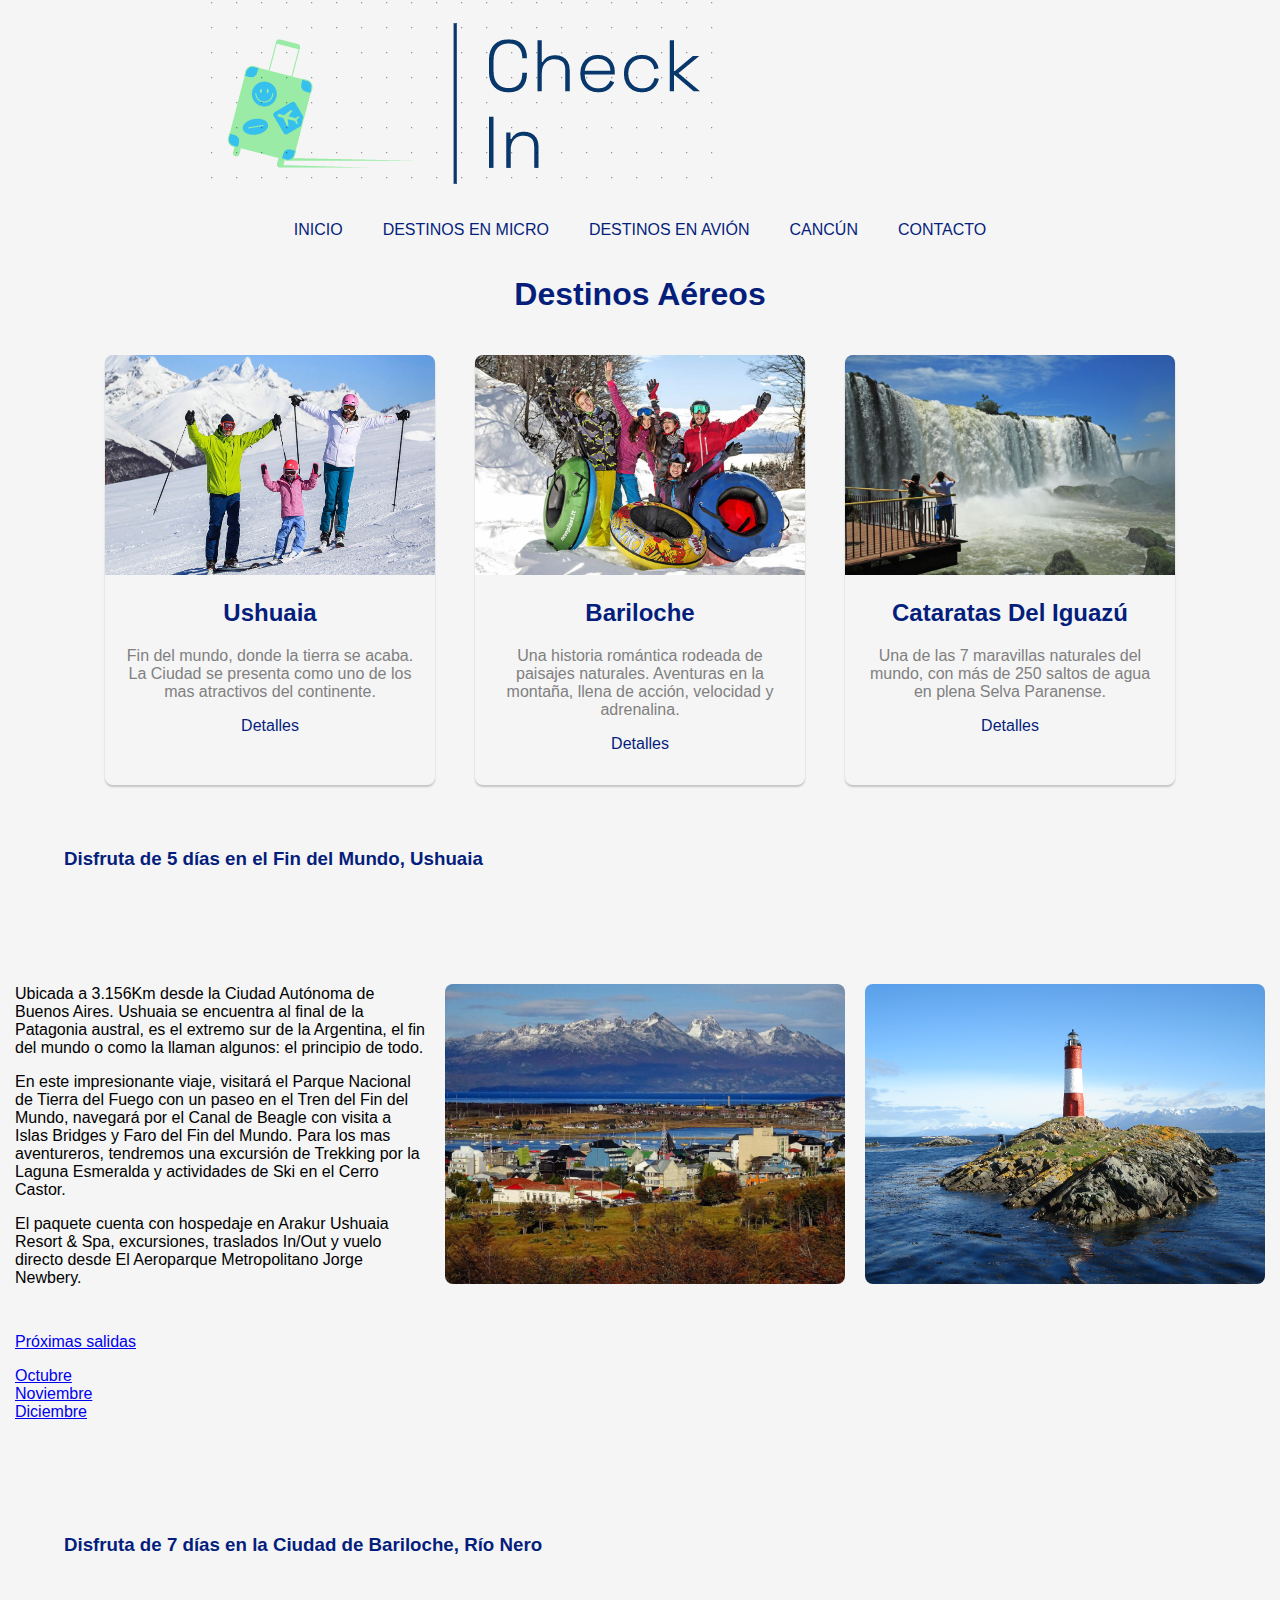
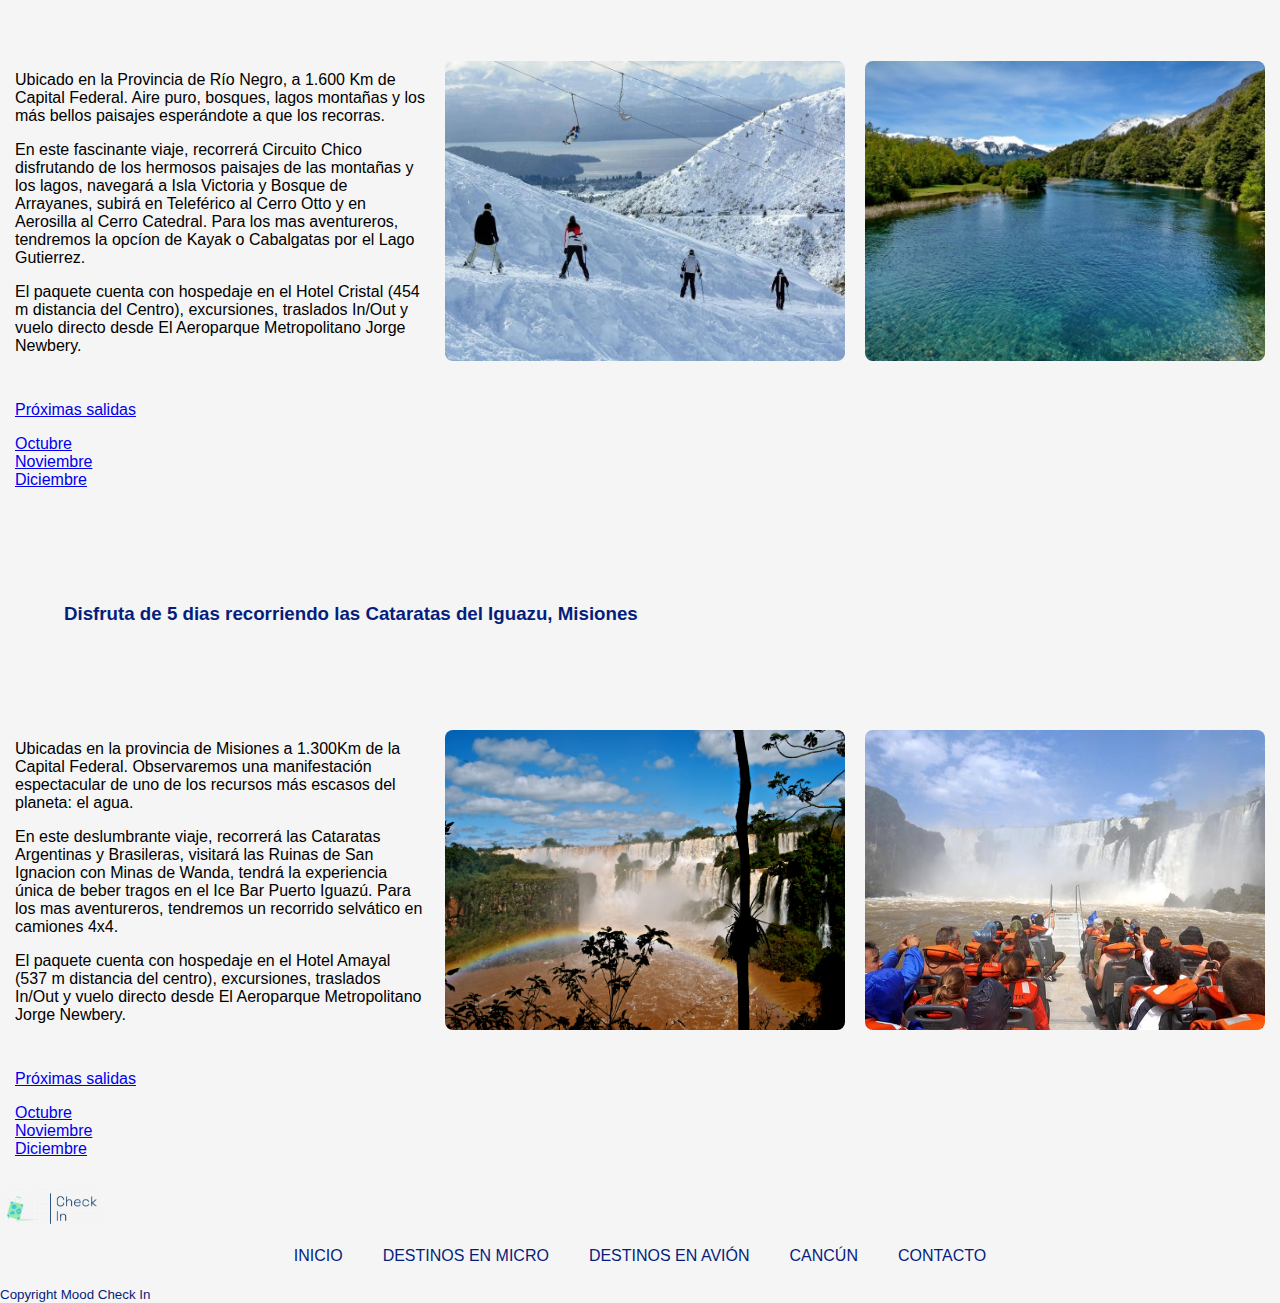
==== commit 81ca034e: "Se revisan los cierres de etiquetas y la correccion de codigos" ====
--- a/pages/aereos.html
+++ b/pages/aereos.html
@@ -9,6 +9,7 @@
 	<meta name="description" content="venta de paquetes para viajes en argentina y cancun">
 	<title>MoodCheckIn</title>
 	<link rel="stylesheet" href="../estilos/estilos.css">
+	<link rel="icon" href="../imagenes/favicon.png">
 	<link href="https://cdn.jsdelivr.net/npm/bootstrap@5.2.1/dist/css/bootstrap.min.css" rel="stylesheet"
 		integrity="sha384-iYQeCzEYFbKjA/T2uDLTpkwGzCiq6soy8tYaI1GyVh/UjpbCx/TYkiZhlZB6+fzT" crossorigin="anonymous">
 </head>
@@ -16,7 +17,8 @@
 <body>
 	<nav class="menu_superior">
 		<div class="contenedormenu_superior">
-			<div class="logo"><img src="../imagenes/logocheckin.png" title="logocheckin" alt="logochekin"></div>
+			<div class="logo"><img src="../imagenes/logocheckin.png" title="logocheckin" alt="logochekin">
+			</div>
 			<div class="menu">
 				<ul>
 					<li><a href="../index.html">INICIO</a></li>
@@ -33,7 +35,7 @@
 		<h1>Destinos Aéreos</h1>
 		<div class="containercard">
 			<div class="card">
-				<img src="../imagenes/ushuaia.jpg">
+				<img src="../imagenes/ushuaia.jpg" title="Ushuaia" alt="Ushuaia">
 				<h2>Ushuaia</h2>
 				<p>Fin del mundo, donde la tierra se acaba. La Ciudad se presenta como uno de los mas atractivos del
 					continente.
@@ -42,7 +44,7 @@
 				<a href="#detalle-ushuaia">Detalles</a>
 			</div>
 			<div class="card">
-				<img src="../imagenes/bariloche.jpg">
+				<img src="../imagenes/bariloche.jpg" title="Bariloche" alt="Bariloche">
 				<h2>Bariloche</h2>
 				<p>Una historia romántica rodeada de paisajes naturales. Aventuras en la montaña, llena de acción,
 					velocidad y adrenalina.
@@ -62,8 +64,6 @@
 
 	</section>
 	<section>
-
-		
 		<div>
 			<a name="detalle-ushuaia"></a>
 			<h3>Disfruta de 5 días en el Fin del Mundo, Ushuaia</h3>
@@ -89,8 +89,7 @@
 					<img src="../imagenes/ciudadaustral.jpg" alt="Ciudad de Ushuaia" title="Ciudad de Ushuaia">
 				</div>
 				<div class="img">
-					<img src="../imagenes/farofindelmundo.jpg" alt="Faro del Fin del Mundo"
-						title="Faro del Fin del Mundo">
+					<img src="../imagenes/farofindelmundo.jpg" alt="Faro del Fin del Mundo" title="Faro del Fin del Mundo">
 				</div>
 			</div>
 			<div class="dropdown">
--- a/estilos/estilos.css
+++ b/estilos/estilos.css
@@ -32,7 +32,7 @@
   justify-content: center; }
 
 .menu_superior {
-  background-color: #F5F5F5; }
+  background-color: #f5f5f5; }
 
 .contenedormenu_superior {
   width: 900px;
@@ -58,63 +58,6 @@
     color: #051E7C;
     text-decoration: none; }
 
-.menu2 {
-  flex: 1;
-  display: flex;
-  align-items: center;
-  justify-content: center; }
-  .menu2 ul {
-    display: flex;
-    column-gap: 10px; }
-  .menu2 a {
-    color: #051E7C;
-    text-decoration: none; }
-
-.grid {
-  width: 900px;
-  margin: auto;
-  margin-top: 100px;
-  display: grid;
-  grid-template-columns: 1 fr;
-  grid-template-rows: 200px 200px 200px;
-  grid-template-areas: 'micros'- 'aereos'- 'cancun'; }
-  .grid > div {
-    display: flex;
-    align-items: stretch;
-    justify-content: center; }
-  .grid a {
-    color: #080361;
-    font-size: 30px;
-    text-decoration: none;
-    text-transform: uppercase;
-    width: 100%;
-    display: flex;
-    justify-content: center;
-    align-items: center;
-    background-repeat: no-repeat;
-    background-size: cover;
-    background-position: center;
-    transition: all 0.4s ease-in-out; }
-    .grid a:hover {
-      opacity: 0.5; }
-
-.grid1 {
-  grid-area: micros; }
-  .grid1 a {
-    background-image: url(../imagenes/micro.argentina.png); }
-
-.grid2 {
-  grid-area: aereos; }
-  .grid2 a {
-    background-image: url(../imagenes/avion.argentina.png); }
-
-.grid3 {
-  grid-area: cancun; }
-  .grid3 a {
-    background-image: url(../imagenes/avion.cancun.png); }
-
 .logo_footer {
   display: flex;
   align-items: center; }
@@ -124,7 +67,7 @@
   background-color: #f5f5f5; }
 
 .barra {
-  padding: 15px; }
+  padding: 20px; }
   .barra a {
     color: #051E7C;
     text-decoration: none; }
@@ -137,14 +80,6 @@
   list-style-type: none;
   margin: 0;
   padding: 0; }
-
-.menu2 a {
-  text-decoration: none;
-  color: #051E7C;
-  list-style: none; }
-
-.fondo {
-  background-color: #F5F5F5; }
 
 .containercard {
   width: 100%;
@@ -228,3 +163,18 @@
 
 .dropdown {
   padding: 15px; }
+
+.contacto {
+  width: 400px;
+  background-color: #D5DBDB;
+  padding: 30px;
+  margin: auto;
+  margin-top: 50px;
+  border-radius: 10px; }
+  .contacto .formulario {
+    width: 100%;
+    padding: 10px;
+    border-radius: 4px;
+    margin-bottom: 16px;
+    border: 1px solid #051E7C;
+    font-size: 18px; }
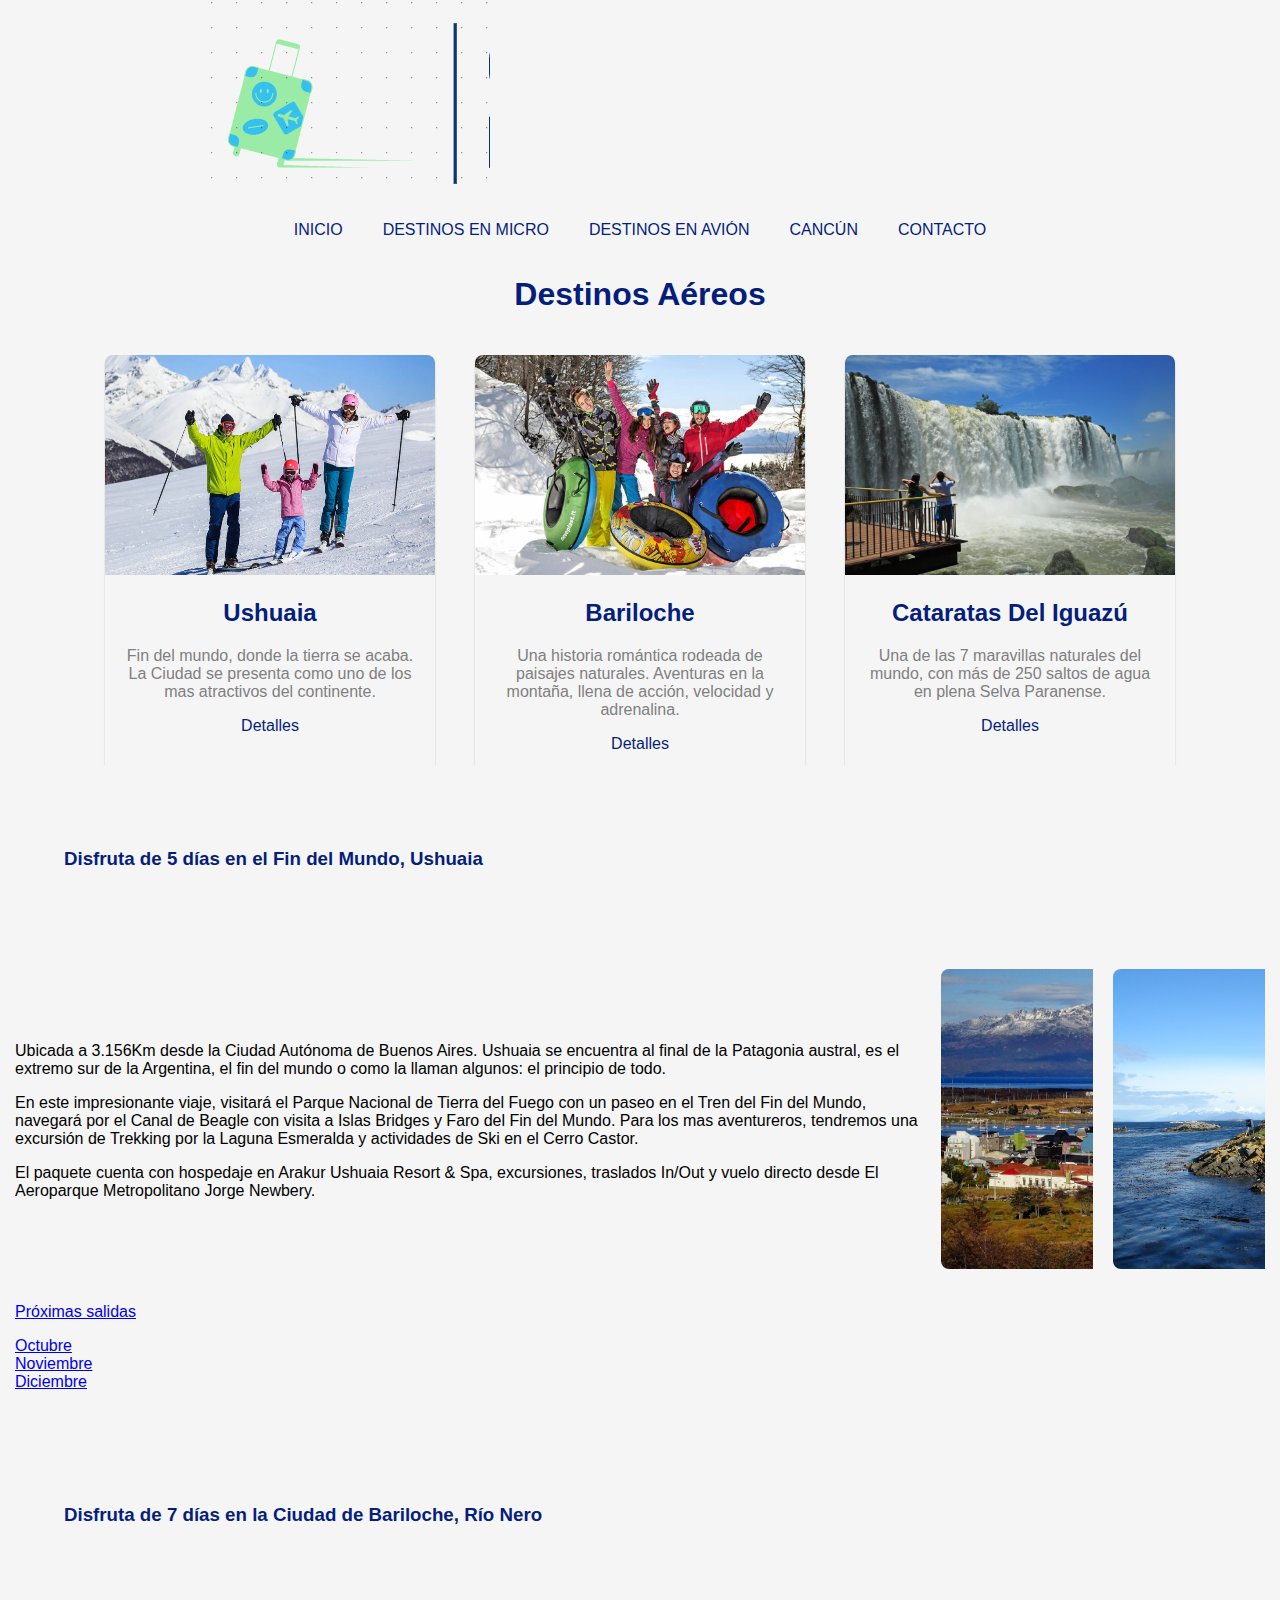
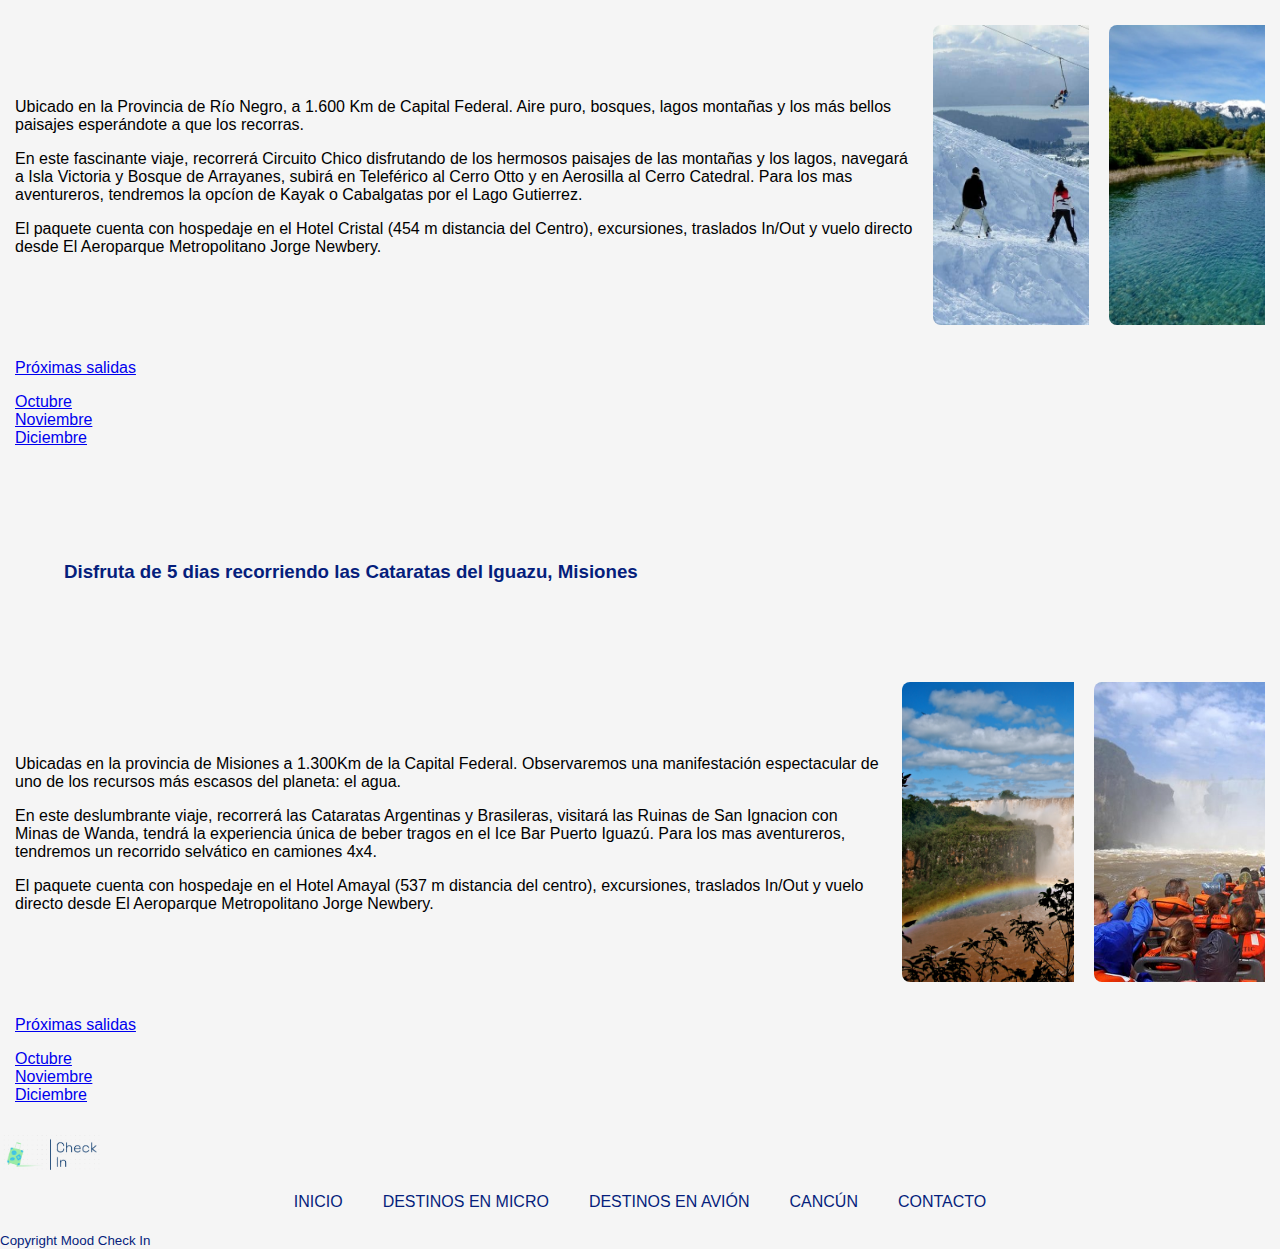
==== commit 83317a2e: "responsive + eliminar scroll + actualizacion de wirefram" ====
--- a/pages/aereos.html
+++ b/pages/aereos.html
@@ -7,6 +7,8 @@
 	<meta name="viewport" content="widht=device-widht, initial-scale=1.0">
 	<meta name="keywords" content="viajes, avion, micro, paquetes, cancun">
 	<meta name="description" content="venta de paquetes para viajes en argentina y cancun">
+	<meta http-equiv="X-UA-Compatible" content="IE=edge">
+
 	<title>MoodCheckIn</title>
 	<link rel="stylesheet" href="../estilos/estilos.css">
 	<link rel="icon" href="../imagenes/favicon.png">
--- a/estilos/estilos.css
+++ b/estilos/estilos.css
@@ -3,14 +3,16 @@
   margin: 0;
   padding: 0;
   font-family: arial;
-  background-color: #F5F5F5; }
+  background-color: #F5F5F5;
+  overflow-x: hidden; }
 
 ul {
   list-style: none;
   padding: 0; }
 
 * {
-  box-sizing: border-box; }
+  box-sizing: border-box;
+  overflow-x: hidden; }
 
 h1 {
   display: flex;
@@ -86,7 +88,7 @@
   max-width: 1200px;
   height: 430px;
   display: flex;
-  flex-wrap: wrap;
+  flex-wrap: nowrap;
   justify-content: center;
   margin: auto; }
   .containercard .card {
@@ -127,7 +129,8 @@
   .contenedor-cancun img {
     width: 400px;
     height: 300px;
-    border-radius: 8px; }
+    border-radius: 8px;
+    flex-wrap: nowrap; }
 
 .dropdown {
   padding: 15px; }
@@ -143,7 +146,8 @@
   .contenedor-aereos img {
     width: 400px;
     height: 300px;
-    border-radius: 8px; }
+    border-radius: 8px;
+    flex-wrap: nowrap; }
 
 .dropdown {
   padding: 15px; }
@@ -159,7 +163,8 @@
   .contenedor-micros img {
     width: 400px;
     height: 300px;
-    border-radius: 8px; }
+    border-radius: 8px;
+    flex-wrap: nowrap; }
 
 .dropdown {
   padding: 15px; }
